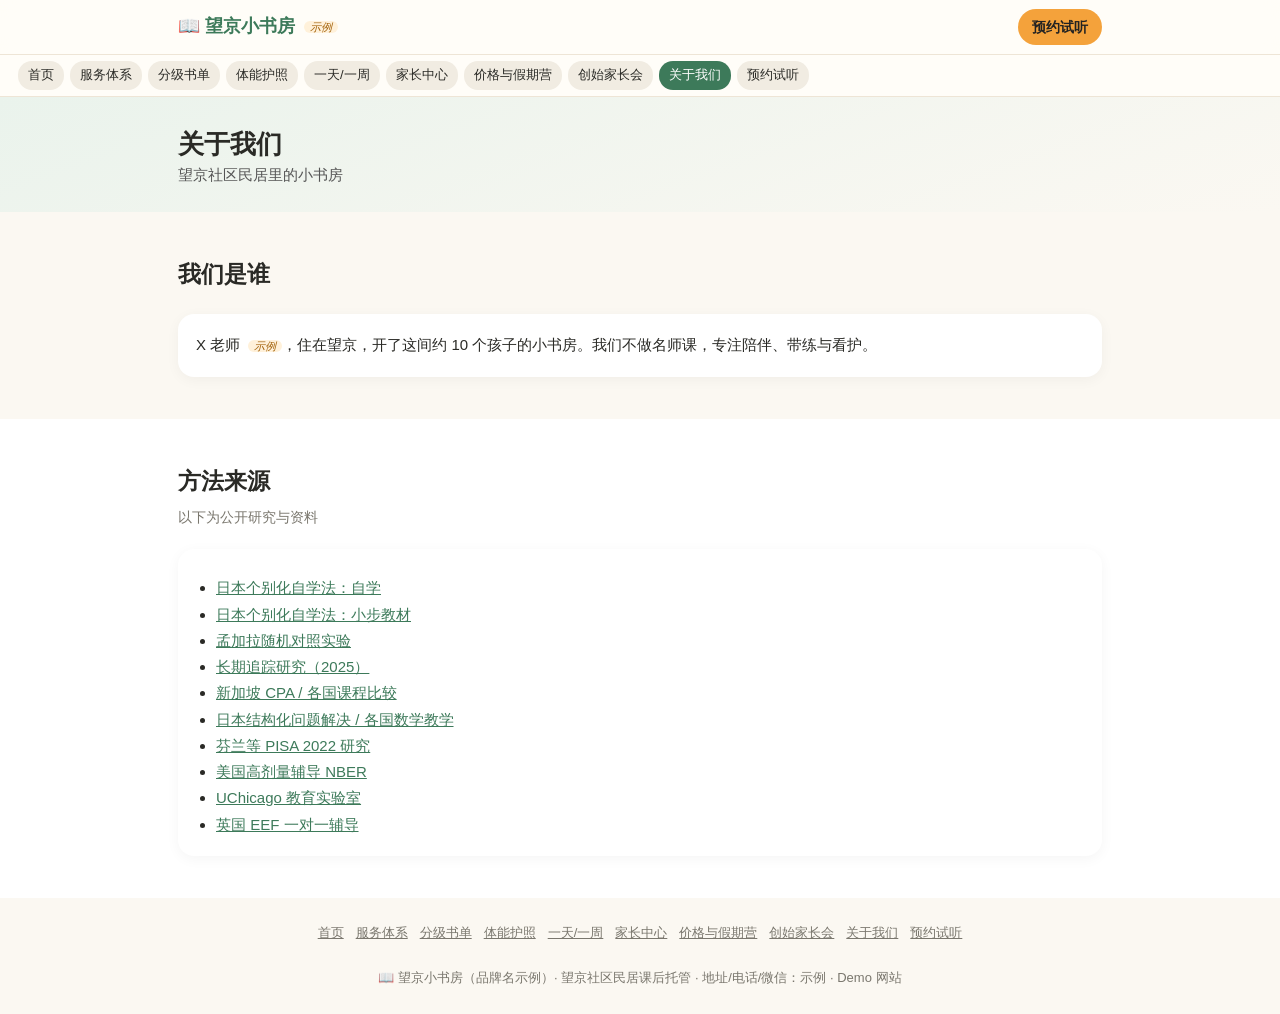
==== about.html @ 9b5f13f2 "望京小书房 demo site" ====
<!DOCTYPE html><html lang="zh-CN"><head><meta charset="utf-8"><meta name="viewport" content="width=device-width,initial-scale=1"><title>关于我们 · 望京小书房（示例）</title><link rel="stylesheet" href="style.css"></head><body>
<nav><div class="w"><b><a href="index.html" style="text-decoration:none">📖 望京小书房</a> <i class="tag">示例</i></b><a class="cta-s" href="join.html">预约试听</a></div></nav><div class="nav2"><a href="index.html">首页</a><a href="services.html">服务体系</a><a href="books.html">分级书单</a><a href="passport.html">体能护照</a><a href="schedule.html">一天/一周</a><a href="parents.html">家长中心</a><a href="pricing.html">价格与假期营</a><a href="founders.html">创始家长会</a><a href="about.html" class=on>关于我们</a><a href="join.html">预约试听</a></div>
<header class="hero" style="padding:30px 0 24px"><div class="w"><h1 style="font-size:26px;margin:0">关于我们</h1><p>望京社区民居里的小书房</p></div></header>
<section><div class="w"><h2>我们是谁</h2><p class="sub"></p><div class="c"><p>X 老师 <i class="tag">示例</i>，住在望京，开了这间约 10 个孩子的小书房。我们不做名师课，专注陪伴、带练与看护。</p></div></div></section><section style=background:#fff><div class="w"><h2>方法来源</h2><p class="sub">以下为公开研究与资料</p><div class="c"><ul class="li"><li><a href="https://www.kumon.com/about-kumon/kumon-method/self-learning" target="_blank" rel="noopener">日本个别化自学法：自学</a></li><li><a href="https://www.kumon.com/ca-en/about-kumon/kumon-method/small-step-worksheets" target="_blank" rel="noopener">日本个别化自学法：小步教材</a></li><li><a href="https://doi.org/10.1257/rct.2925-1.0" target="_blank" rel="noopener">孟加拉随机对照实验</a></li><li><a href="https://doi.org/10.1016/j.econedurev.2025.102657" target="_blank" rel="noopener">长期追踪研究（2025）</a></li><li><a href="https://doi.org/10.36948/ijfmr.2025.v07i01.35313" target="_blank" rel="noopener">新加坡 CPA / 各国课程比较</a></li><li><a href="https://www.ite.kspu.edu/index.php/ite/article/view/952" target="_blank" rel="noopener">日本结构化问题解决 / 各国数学教学</a></li><li><a href="https://www.nature.com/articles/s41599-025-04466-y" target="_blank" rel="noopener">芬兰等 PISA 2022 研究</a></li><li><a href="https://doi.org/10.3386/w28531" target="_blank" rel="noopener">美国高剂量辅导 NBER</a></li><li><a href="https://educationlab.uchicago.edu/resources/nber-working-paper-can-technology-facilitate-scale-evidence-from-a-randomized-evaluation-of-high-dosage-tutoring/" target="_blank" rel="noopener">UChicago 教育实验室</a></li><li><a href="https://educationendowmentfoundation.org.uk/education-evidence/teaching-learning-toolkit/one-to-one-tuition" target="_blank" rel="noopener">英国 EEF 一对一辅导</a></li></ul></div></div></section>
<footer><div class="w"><a href="index.html">首页</a><a href="services.html">服务体系</a><a href="books.html">分级书单</a><a href="passport.html">体能护照</a><a href="schedule.html">一天/一周</a><a href="parents.html">家长中心</a><a href="pricing.html">价格与假期营</a><a href="founders.html">创始家长会</a><a href="about.html">关于我们</a><a href="join.html">预约试听</a><br><br>📖 望京小书房（品牌名示例）· 望京社区民居课后托管 · 地址/电话/微信：示例 · Demo 网站</div></footer>
<div class="fab"><a class="btn" href="join.html">📅 预约免费试听</a></div></body></html>
---- style.css ----
:root{--p:#3d7a5a;--a:#f4a23b;--bg:#fbf8f2;--t:#2a2a26;--m:#7a776e}*{box-sizing:border-box;margin:0;padding:0}
body{font-family:-apple-system,"PingFang SC","Noto Sans CJK SC","Microsoft YaHei",sans-serif;color:var(--t);background:var(--bg);line-height:1.75;font-size:15px}
a{color:var(--p)}.w{max-width:960px;margin:auto;padding:0 18px}
nav{position:sticky;top:0;z-index:9;background:#fffdf8ee;backdrop-filter:blur(8px);border-bottom:1px solid #eee5d6}
nav .w{display:flex;justify-content:space-between;align-items:center;height:54px}nav b{color:var(--p);font-size:18px}nav .l{display:none}nav .l a{margin-left:18px;text-decoration:none;color:var(--t)}
.cta-s{background:var(--a);color:#222;padding:6px 14px;border-radius:20px;text-decoration:none;font-size:14px;font-weight:600}
.hero{padding:44px 0 40px;background:linear-gradient(160deg,#eaf3ec,#fbf8f2)}.hero .pill{display:inline-block;background:#fff;border:1px solid #d9e8dd;color:var(--p);border-radius:20px;padding:2px 12px;font-size:13px}
.hero h1{font-size:30px;line-height:1.35;margin:14px 0 10px}.hero p{color:#555}.hero .ks{display:flex;flex-wrap:wrap;gap:8px;margin:18px 0 22px}.hero .ks span{background:#fff;border-radius:10px;padding:6px 10px;font-size:13px;box-shadow:0 2px 8px #0000000a}
.btn{display:block;text-align:center;background:var(--p);color:#fff;padding:13px;border-radius:12px;text-decoration:none;font-weight:600;border:0;font-size:16px;width:100%;cursor:pointer}
section{padding:42px 0}h2{font-size:23px;margin-bottom:4px}.sub{color:var(--m);margin-bottom:20px;font-size:14px}
.g{display:grid;gap:14px}.c{background:#fff;border-radius:16px;padding:18px;box-shadow:0 3px 14px #0000000b}.c h3{font-size:17px;color:var(--p);margin-bottom:4px}
.tag{font-size:11px;background:#fff1da;color:#a3620a;border-radius:6px;padding:0 6px;margin-left:4px;vertical-align:middle;font-weight:400}
.ladder{display:flex;gap:6px;overflow-x:auto;padding-bottom:6px}.ladder div{flex:0 0 auto;background:#fff;border-radius:12px;padding:10px 14px;text-align:center;font-size:13px;box-shadow:0 2px 8px #0000000a}.ladder b{display:block;color:var(--p);font-size:16px}
.tl{border-left:3px solid #cfe3d5;margin-left:8px}.tl div{position:relative;padding:0 0 18px 20px}.tl div:before{content:"";position:absolute;left:-9px;top:6px;width:14px;height:14px;border-radius:50%;background:var(--a);border:3px solid #fff}.tl b{color:var(--p);margin-right:6px}
.price .c{text-align:center}.price .n{font-size:26px;font-weight:700;color:var(--t)}.price .hot{border:2px solid var(--a)}
details{background:#fff;border-radius:12px;padding:14px 16px;margin-bottom:10px;box-shadow:0 2px 8px #0000000a}summary{font-weight:600;cursor:pointer}details p{color:#555;margin-top:6px}
form{display:grid;gap:12px}input,select,textarea{padding:12px;border:1px solid #e2dccf;border-radius:10px;font:inherit;background:#fff;width:100%}
.row{display:grid;grid-template-columns:1fr 1fr;gap:10px}.src{font-size:12px;color:var(--m)}.src a{margin-right:8px}
.fab{position:fixed;bottom:14px;left:14px;right:14px;z-index:9}footer{text-align:center;padding:24px 0 90px;color:var(--m);font-size:13px}
@media(min-width:760px){.g2{grid-template-columns:1fr 1fr}.g3{grid-template-columns:repeat(3,1fr)}.g4{grid-template-columns:repeat(4,1fr)}nav .l{display:block}.hero h1{font-size:40px}.fab{display:none}footer{padding-bottom:24px}.hero .btn{width:auto;display:inline-block;padding:13px 36px}}
.nav2{display:flex;gap:6px;overflow-x:auto;padding:6px 18px;background:#fffdf8;border-bottom:1px solid #eee5d6;white-space:nowrap}.nav2 a{font-size:13px;text-decoration:none;color:var(--t);padding:3px 10px;border-radius:14px;background:#f1ece2}.nav2 a.on{background:var(--p);color:#fff}.borrow{margin-top:8px;padding:8px 10px;background:#eef6f0;border-radius:10px;font-size:13px}footer a{color:var(--m);margin:0 6px}ul.li{margin:8px 0 0 20px}
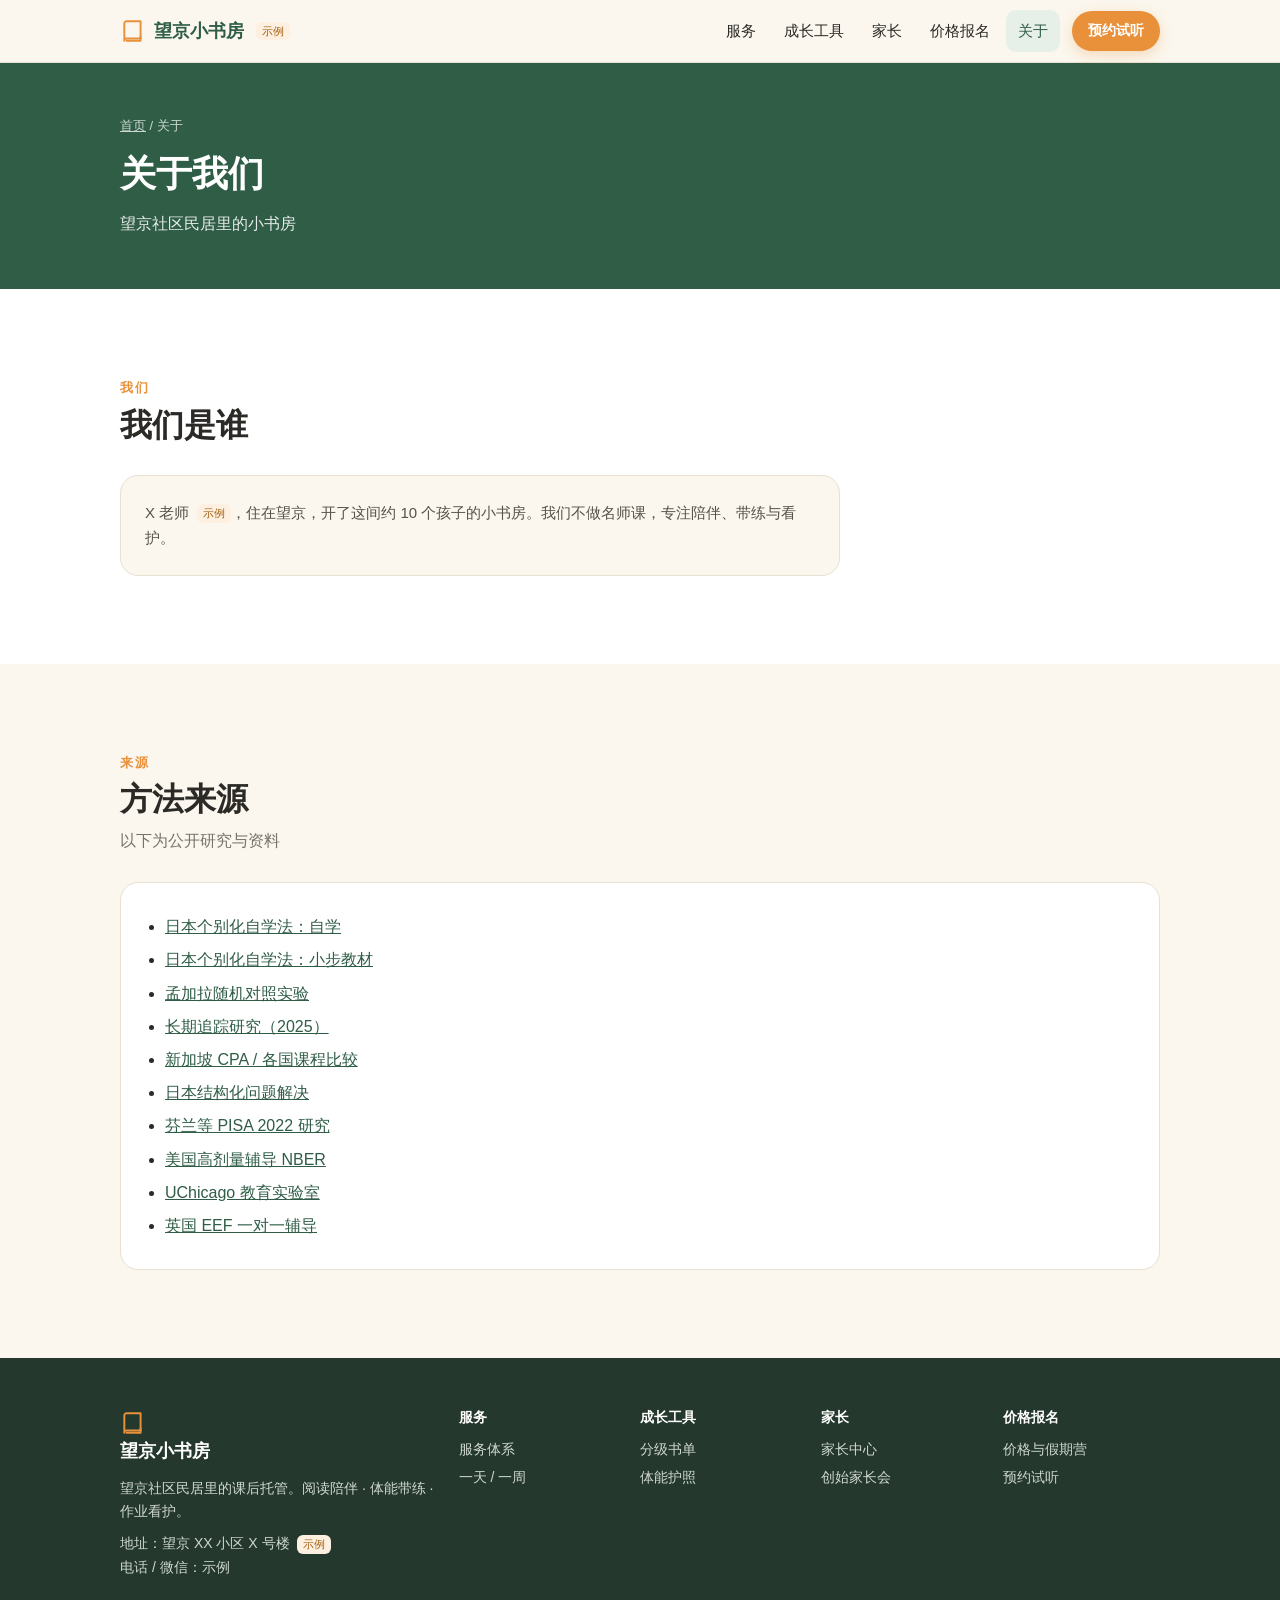
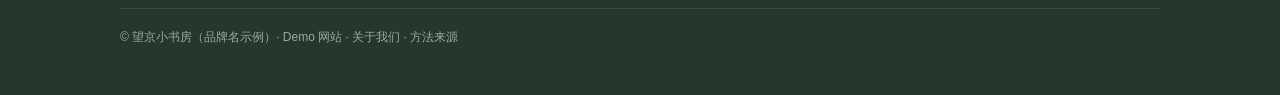
==== commit ee64a84a: "全站改版：信息架构、视觉与导航" ====
--- a/about.html
+++ b/about.html
@@ -1,6 +1 @@
-<!DOCTYPE html><html lang="zh-CN"><head><meta charset="utf-8"><meta name="viewport" content="width=device-width,initial-scale=1"><title>关于我们 · 望京小书房（示例）</title><link rel="stylesheet" href="style.css"></head><body>
-<nav><div class="w"><b><a href="index.html" style="text-decoration:none">📖 望京小书房</a> <i class="tag">示例</i></b><a class="cta-s" href="join.html">预约试听</a></div></nav><div class="nav2"><a href="index.html">首页</a><a href="services.html">服务体系</a><a href="books.html">分级书单</a><a href="passport.html">体能护照</a><a href="schedule.html">一天/一周</a><a href="parents.html">家长中心</a><a href="pricing.html">价格与假期营</a><a href="founders.html">创始家长会</a><a href="about.html" class=on>关于我们</a><a href="join.html">预约试听</a></div>
-<header class="hero" style="padding:30px 0 24px"><div class="w"><h1 style="font-size:26px;margin:0">关于我们</h1><p>望京社区民居里的小书房</p></div></header>
-<section><div class="w"><h2>我们是谁</h2><p class="sub"></p><div class="c"><p>X 老师 <i class="tag">示例</i>，住在望京，开了这间约 10 个孩子的小书房。我们不做名师课，专注陪伴、带练与看护。</p></div></div></section><section style=background:#fff><div class="w"><h2>方法来源</h2><p class="sub">以下为公开研究与资料</p><div class="c"><ul class="li"><li><a href="https://www.kumon.com/about-kumon/kumon-method/self-learning" target="_blank" rel="noopener">日本个别化自学法：自学</a></li><li><a href="https://www.kumon.com/ca-en/about-kumon/kumon-method/small-step-worksheets" target="_blank" rel="noopener">日本个别化自学法：小步教材</a></li><li><a href="https://doi.org/10.1257/rct.2925-1.0" target="_blank" rel="noopener">孟加拉随机对照实验</a></li><li><a href="https://doi.org/10.1016/j.econedurev.2025.102657" target="_blank" rel="noopener">长期追踪研究（2025）</a></li><li><a href="https://doi.org/10.36948/ijfmr.2025.v07i01.35313" target="_blank" rel="noopener">新加坡 CPA / 各国课程比较</a></li><li><a href="https://www.ite.kspu.edu/index.php/ite/article/view/952" target="_blank" rel="noopener">日本结构化问题解决 / 各国数学教学</a></li><li><a href="https://www.nature.com/articles/s41599-025-04466-y" target="_blank" rel="noopener">芬兰等 PISA 2022 研究</a></li><li><a href="https://doi.org/10.3386/w28531" target="_blank" rel="noopener">美国高剂量辅导 NBER</a></li><li><a href="https://educationlab.uchicago.edu/resources/nber-working-paper-can-technology-facilitate-scale-evidence-from-a-randomized-evaluation-of-high-dosage-tutoring/" target="_blank" rel="noopener">UChicago 教育实验室</a></li><li><a href="https://educationendowmentfoundation.org.uk/education-evidence/teaching-learning-toolkit/one-to-one-tuition" target="_blank" rel="noopener">英国 EEF 一对一辅导</a></li></ul></div></div></section>
-<footer><div class="w"><a href="index.html">首页</a><a href="services.html">服务体系</a><a href="books.html">分级书单</a><a href="passport.html">体能护照</a><a href="schedule.html">一天/一周</a><a href="parents.html">家长中心</a><a href="pricing.html">价格与假期营</a><a href="founders.html">创始家长会</a><a href="about.html">关于我们</a><a href="join.html">预约试听</a><br><br>📖 望京小书房（品牌名示例）· 望京社区民居课后托管 · 地址/电话/微信：示例 · Demo 网站</div></footer>
-<div class="fab"><a class="btn" href="join.html">📅 预约免费试听</a></div></body></html>+<!DOCTYPE html><html lang="zh-CN"><head><meta charset="utf-8"><meta name="viewport" content="width=device-width,initial-scale=1"><title>关于我们 · 望京小书房（示例）</title><link rel="stylesheet" href="style.css"></head><body><header class="hd"><div class="w"><a class="logo" href="index.html"><svg class="ic" viewBox="0 0 24 24"><path d="M4 19V5a2 2 0 0 1 2-2h13v16H6a2 2 0 0 0-2 2z"/><path d="M19 17v4H6"/></svg>望京小书房 <i class="tag">示例</i></a><nav class="menu"><div class="grp"><a href="services.html">服务</a><div class="sub"><a href="services.html">服务体系</a><a href="schedule.html">一天 / 一周</a></div></div><div class="grp"><a href="books.html">成长工具</a><div class="sub"><a href="books.html">分级书单</a><a href="passport.html">体能护照</a></div></div><div class="grp"><a href="parents.html">家长</a><div class="sub"><a href="parents.html">家长中心</a><a href="founders.html">创始家长会</a></div></div><div class="grp"><a href="pricing.html">价格报名</a><div class="sub"><a href="pricing.html">价格与假期营</a><a href="join.html">预约试听</a></div></div><div class="grp on"><a href="about.html">关于</a><div class="sub"><a href="about.html">关于我们 · 方法来源</a></div></div><a class="btn sm" href="join.html" style="margin-left:8px">预约试听</a></nav><button class="burger" aria-label="菜单" onclick="document.querySelector('.drawer').classList.toggle('open')"><svg class="ic" viewBox="0 0 24 24"><path d="M4 7h16M4 12h16M4 17h16"/></svg></button></div><div class="drawer"><div class="w"><h4>服务</h4><a href="services.html">服务体系</a><a href="schedule.html">一天 / 一周</a><h4>成长工具</h4><a href="books.html">分级书单</a><a href="passport.html">体能护照</a><h4>家长</h4><a href="parents.html">家长中心</a><a href="founders.html">创始家长会</a><h4>价格报名</h4><a href="pricing.html">价格与假期营</a><a href="join.html">预约试听</a><h4>关于</h4><a href="about.html" class=on>关于我们 · 方法来源</a><div style="margin-top:14px"><a class="btn full" href="join.html" style="color:#fff;background:var(--o)">预约免费试听</a></div></div></div></header><main><div class="ph"><div class="w"><div class="crumb"><a href="index.html">首页</a> / 关于</div><h1>关于我们</h1><p>望京社区民居里的小书房</p></div></div><section class="alt"><div class="w"><div class="sh"><div class="k">我们</div><h2>我们是谁</h2></div><div class="c" style="max-width:720px"><p>X 老师 <i class="tag">示例</i>，住在望京，开了这间约 10 个孩子的小书房。我们不做名师课，专注陪伴、带练与看护。</p></div></div></section><section class=""><div class="w"><div class="sh"><div class="k">来源</div><h2>方法来源</h2><p>以下为公开研究与资料</p></div><div class="c"><ul class="li"><li><a href="https://www.kumon.com/about-kumon/kumon-method/self-learning" target="_blank" rel="noopener">日本个别化自学法：自学</a></li><li><a href="https://www.kumon.com/ca-en/about-kumon/kumon-method/small-step-worksheets" target="_blank" rel="noopener">日本个别化自学法：小步教材</a></li><li><a href="https://doi.org/10.1257/rct.2925-1.0" target="_blank" rel="noopener">孟加拉随机对照实验</a></li><li><a href="https://doi.org/10.1016/j.econedurev.2025.102657" target="_blank" rel="noopener">长期追踪研究（2025）</a></li><li><a href="https://doi.org/10.36948/ijfmr.2025.v07i01.35313" target="_blank" rel="noopener">新加坡 CPA / 各国课程比较</a></li><li><a href="https://www.ite.kspu.edu/index.php/ite/article/view/952" target="_blank" rel="noopener">日本结构化问题解决</a></li><li><a href="https://www.nature.com/articles/s41599-025-04466-y" target="_blank" rel="noopener">芬兰等 PISA 2022 研究</a></li><li><a href="https://doi.org/10.3386/w28531" target="_blank" rel="noopener">美国高剂量辅导 NBER</a></li><li><a href="https://educationlab.uchicago.edu/resources/nber-working-paper-can-technology-facilitate-scale-evidence-from-a-randomized-evaluation-of-high-dosage-tutoring/" target="_blank" rel="noopener">UChicago 教育实验室</a></li><li><a href="https://educationendowmentfoundation.org.uk/education-evidence/teaching-learning-toolkit/one-to-one-tuition" target="_blank" rel="noopener">英国 EEF 一对一辅导</a></li></ul></div></div></section></main><footer class="ft"><div class="w"><div class="cols"><div><a class="logo" href="index.html" style="color:#fff"><svg class="ic" viewBox="0 0 24 24"><path d="M4 19V5a2 2 0 0 1 2-2h13v16H6a2 2 0 0 0-2 2z"/><path d="M19 17v4H6"/></svg>望京小书房</a><p style="margin-top:10px">望京社区民居里的课后托管。阅读陪伴 · 体能带练 · 作业看护。</p><p style="margin-top:8px">地址：望京 XX 小区 X 号楼 <i class="tag">示例</i><br>电话 / 微信：示例</p></div><div><h4>服务</h4><a href="services.html">服务体系</a><a href="schedule.html">一天 / 一周</a></div><div><h4>成长工具</h4><a href="books.html">分级书单</a><a href="passport.html">体能护照</a></div><div><h4>家长</h4><a href="parents.html">家长中心</a><a href="founders.html">创始家长会</a></div><div><h4>价格报名</h4><a href="pricing.html">价格与假期营</a><a href="join.html">预约试听</a></div></div><div class="bot">© 望京小书房（品牌名示例）· Demo 网站 · <a href="about.html" style="display:inline">关于我们 · 方法来源</a></div></div></footer><div class="fab"><a class="btn" href="join.html">预约免费试听</a></div></body></html>
--- a/style.css
+++ b/style.css
@@ -1,22 +1,63 @@
-
-:root{--p:#3d7a5a;--a:#f4a23b;--bg:#fbf8f2;--t:#2a2a26;--m:#7a776e}*{box-sizing:border-box;margin:0;padding:0}
-body{font-family:-apple-system,"PingFang SC","Noto Sans CJK SC","Microsoft YaHei",sans-serif;color:var(--t);background:var(--bg);line-height:1.75;font-size:15px}
-a{color:var(--p)}.w{max-width:960px;margin:auto;padding:0 18px}
-nav{position:sticky;top:0;z-index:9;background:#fffdf8ee;backdrop-filter:blur(8px);border-bottom:1px solid #eee5d6}
-nav .w{display:flex;justify-content:space-between;align-items:center;height:54px}nav b{color:var(--p);font-size:18px}nav .l{display:none}nav .l a{margin-left:18px;text-decoration:none;color:var(--t)}
-.cta-s{background:var(--a);color:#222;padding:6px 14px;border-radius:20px;text-decoration:none;font-size:14px;font-weight:600}
-.hero{padding:44px 0 40px;background:linear-gradient(160deg,#eaf3ec,#fbf8f2)}.hero .pill{display:inline-block;background:#fff;border:1px solid #d9e8dd;color:var(--p);border-radius:20px;padding:2px 12px;font-size:13px}
-.hero h1{font-size:30px;line-height:1.35;margin:14px 0 10px}.hero p{color:#555}.hero .ks{display:flex;flex-wrap:wrap;gap:8px;margin:18px 0 22px}.hero .ks span{background:#fff;border-radius:10px;padding:6px 10px;font-size:13px;box-shadow:0 2px 8px #0000000a}
-.btn{display:block;text-align:center;background:var(--p);color:#fff;padding:13px;border-radius:12px;text-decoration:none;font-weight:600;border:0;font-size:16px;width:100%;cursor:pointer}
-section{padding:42px 0}h2{font-size:23px;margin-bottom:4px}.sub{color:var(--m);margin-bottom:20px;font-size:14px}
-.g{display:grid;gap:14px}.c{background:#fff;border-radius:16px;padding:18px;box-shadow:0 3px 14px #0000000b}.c h3{font-size:17px;color:var(--p);margin-bottom:4px}
-.tag{font-size:11px;background:#fff1da;color:#a3620a;border-radius:6px;padding:0 6px;margin-left:4px;vertical-align:middle;font-weight:400}
-.ladder{display:flex;gap:6px;overflow-x:auto;padding-bottom:6px}.ladder div{flex:0 0 auto;background:#fff;border-radius:12px;padding:10px 14px;text-align:center;font-size:13px;box-shadow:0 2px 8px #0000000a}.ladder b{display:block;color:var(--p);font-size:16px}
-.tl{border-left:3px solid #cfe3d5;margin-left:8px}.tl div{position:relative;padding:0 0 18px 20px}.tl div:before{content:"";position:absolute;left:-9px;top:6px;width:14px;height:14px;border-radius:50%;background:var(--a);border:3px solid #fff}.tl b{color:var(--p);margin-right:6px}
-.price .c{text-align:center}.price .n{font-size:26px;font-weight:700;color:var(--t)}.price .hot{border:2px solid var(--a)}
-details{background:#fff;border-radius:12px;padding:14px 16px;margin-bottom:10px;box-shadow:0 2px 8px #0000000a}summary{font-weight:600;cursor:pointer}details p{color:#555;margin-top:6px}
-form{display:grid;gap:12px}input,select,textarea{padding:12px;border:1px solid #e2dccf;border-radius:10px;font:inherit;background:#fff;width:100%}
-.row{display:grid;grid-template-columns:1fr 1fr;gap:10px}.src{font-size:12px;color:var(--m)}.src a{margin-right:8px}
-.fab{position:fixed;bottom:14px;left:14px;right:14px;z-index:9}footer{text-align:center;padding:24px 0 90px;color:var(--m);font-size:13px}
-@media(min-width:760px){.g2{grid-template-columns:1fr 1fr}.g3{grid-template-columns:repeat(3,1fr)}.g4{grid-template-columns:repeat(4,1fr)}nav .l{display:block}.hero h1{font-size:40px}.fab{display:none}footer{padding-bottom:24px}.hero .btn{width:auto;display:inline-block;padding:13px 36px}}
-.nav2{display:flex;gap:6px;overflow-x:auto;padding:6px 18px;background:#fffdf8;border-bottom:1px solid #eee5d6;white-space:nowrap}.nav2 a{font-size:13px;text-decoration:none;color:var(--t);padding:3px 10px;border-radius:14px;background:#f1ece2}.nav2 a.on{background:var(--p);color:#fff}.borrow{margin-top:8px;padding:8px 10px;background:#eef6f0;border-radius:10px;font-size:13px}footer a{color:var(--m);margin:0 6px}ul.li{margin:8px 0 0 20px}+:root{--cream:#fbf7ef;--cream2:#f3ecdf;--g:#2f5d46;--g2:#e6efe8;--o:#e8913a;--o2:#fdf0e1;--t:#2b2a26;--m:#77736a;--line:#e8e0d1;--r:18px}
+*{box-sizing:border-box;margin:0;padding:0}html{scroll-behavior:smooth}
+body{font-family:-apple-system,BlinkMacSystemFont,"PingFang SC","Hiragino Sans GB","Noto Sans CJK SC","Microsoft YaHei",sans-serif;color:var(--t);background:var(--cream);line-height:1.7;font-size:16px;-webkit-font-smoothing:antialiased}
+a{color:var(--g)}img,svg{display:block}.w{max-width:1080px;margin:0 auto;padding:0 20px}
+.ic{width:26px;height:26px;stroke:currentColor;fill:none;stroke-width:1.8;stroke-linecap:round;stroke-linejoin:round}
+/* header */
+.hd{position:sticky;top:0;z-index:50;background:rgba(251,247,239,.94);backdrop-filter:blur(10px);border-bottom:1px solid var(--line)}
+.hd .w{display:flex;align-items:center;justify-content:space-between;height:62px}
+.logo{display:flex;align-items:center;gap:8px;font-weight:700;font-size:18px;color:var(--g);text-decoration:none}.logo .ic{color:var(--o)}
+.menu{display:none;gap:4px;align-items:center}.menu .grp{position:relative}.menu .grp>a{display:block;padding:8px 12px;border-radius:10px;text-decoration:none;color:var(--t);font-size:15px}
+.menu .grp>a:hover,.menu .grp.on>a{background:var(--g2);color:var(--g)}
+.menu .sub{display:none;position:absolute;top:100%;left:0;background:#fff;border:1px solid var(--line);border-radius:14px;padding:6px;min-width:150px;box-shadow:0 10px 30px #0000001a}
+.menu .grp:hover .sub{display:block}.menu .sub a{display:block;padding:8px 12px;border-radius:8px;text-decoration:none;color:var(--t);font-size:14px}.menu .sub a:hover{background:var(--cream)}
+.burger{background:none;border:0;padding:8px;color:var(--g);cursor:pointer}
+.drawer{display:none;border-top:1px solid var(--line);background:#fff}.drawer.open{display:block}
+.drawer .w{padding:10px 20px 18px}.drawer h4{font-size:12px;color:var(--m);letter-spacing:.1em;margin:12px 0 4px}.drawer a{display:inline-block;margin:4px 8px 4px 0;padding:6px 14px;border-radius:20px;background:var(--cream);text-decoration:none;color:var(--t);font-size:14px}.drawer a.on{background:var(--g);color:#fff}
+/* buttons */
+.btn{display:inline-flex;align-items:center;justify-content:center;gap:6px;padding:12px 26px;border-radius:999px;font-weight:600;font-size:16px;text-decoration:none;border:0;cursor:pointer;background:var(--o);color:#fff;box-shadow:0 4px 14px rgba(232,145,58,.3);transition:.2s}.btn:hover{transform:translateY(-1px)}
+.btn.ghost{background:transparent;color:var(--g);box-shadow:none;border:1.5px solid var(--g)}.btn.sm{padding:8px 16px;font-size:14px}.btn.full{width:100%}
+.more{display:inline-flex;align-items:center;gap:4px;font-weight:600;text-decoration:none;font-size:15px;margin-top:18px}.more:after{content:"→"}
+/* hero */
+.hero{padding:56px 0 64px;background:radial-gradient(circle at 85% 20%,#f7e3c6 0,transparent 45%),var(--cream)}
+.eyebrow{display:inline-flex;align-items:center;gap:6px;background:#fff;border:1px solid var(--line);color:var(--g);border-radius:999px;padding:4px 14px;font-size:13px}
+.hero h1{font-size:32px;line-height:1.3;margin:18px 0 14px;letter-spacing:.01em}.hero h1 em{font-style:normal;color:var(--g)}
+.hero p.lead{font-size:17px;color:#55524b;max-width:600px}.hero .acts{display:flex;gap:12px;flex-wrap:wrap;margin-top:26px}
+.facts{display:grid;grid-template-columns:repeat(2,1fr);gap:10px;margin-top:30px;max-width:620px}.facts div{background:#fff;border-radius:14px;padding:12px 14px;border:1px solid var(--line)}.facts b{display:block;font-size:20px;color:var(--g)}.facts span{font-size:13px;color:var(--m)}
+/* page header */
+.ph{padding:34px 0 36px;background:var(--g);color:#fff}.crumb{font-size:13px;opacity:.75}.crumb a{color:#fff}.ph h1{font-size:28px;margin:6px 0 6px}.ph p{opacity:.88;max-width:640px}
+/* sections */
+section{padding:64px 0}section.alt{background:#fff}section.tint{background:var(--g2)}
+.sh{margin-bottom:28px}.sh .k{font-size:13px;color:var(--o);font-weight:700;letter-spacing:.12em}.sh h2{font-size:26px;line-height:1.35;margin:4px 0 6px}.sh p{color:var(--m);max-width:620px}
+.g{display:grid;gap:18px}
+.c{background:#fff;border:1px solid var(--line);border-radius:var(--r);padding:24px}section.alt .c{background:var(--cream)}
+.c .icb{width:48px;height:48px;border-radius:14px;background:var(--g2);color:var(--g);display:flex;align-items:center;justify-content:center;margin-bottom:14px}.c .icb.o{background:var(--o2);color:var(--o)}
+.c h3{font-size:18px;margin-bottom:6px}.c p{color:#55524b;font-size:15px}
+.borrow{margin-top:14px;padding:10px 14px;background:var(--o2);border-radius:12px;font-size:14px;color:#7a4b14}.borrow b{color:var(--o)}
+.tag{display:inline-block;font-size:11px;font-style:normal;background:var(--o2);color:#a5600f;border-radius:6px;padding:0 6px;margin-left:4px;vertical-align:middle;font-weight:500;line-height:1.7}
+ul.li,ol.li{padding-left:20px}ul.li li,ol.li li{margin:6px 0}
+/* home module blocks */
+.mod{display:grid;gap:24px;align-items:center}.mod .num{font-size:13px;font-weight:700;color:var(--o)}
+/* ladder, timeline */
+.ladder{display:grid;grid-template-columns:repeat(auto-fit,minmax(110px,1fr));gap:10px}.ladder div{background:#fff;border:1px solid var(--line);border-radius:14px;padding:14px;text-align:center;font-size:14px}.ladder b{display:block;color:var(--g);font-size:18px}
+.tl{position:relative;margin-left:6px;border-left:2px dashed #c9d9cd}.tl div{position:relative;padding:0 0 22px 24px}.tl div:before{content:"";position:absolute;left:-8px;top:7px;width:14px;height:14px;border-radius:50%;background:var(--o);box-shadow:0 0 0 4px var(--cream)}.tl b{display:inline-block;min-width:52px;color:var(--g)}
+/* price */
+.price .c{text-align:left;position:relative}.price .n{font-size:30px;font-weight:800;color:var(--t);margin:8px 0}.price .n small{font-size:14px;font-weight:500;color:var(--m)}.price .hot{border:2px solid var(--o)}.price .hot:before{content:"推荐";position:absolute;top:-12px;left:20px;background:var(--o);color:#fff;font-size:12px;padding:1px 10px;border-radius:999px}
+/* faq/form */
+details{background:#fff;border:1px solid var(--line);border-radius:14px;padding:16px 18px;margin-bottom:10px}summary{font-weight:600;cursor:pointer}details p{color:#55524b;margin-top:8px}
+form{display:grid;gap:12px;max-width:560px}label{font-size:14px;color:var(--m)}input,select,textarea{padding:13px 14px;border:1px solid var(--line);border-radius:12px;font:inherit;background:#fff;width:100%}input:focus,select:focus,textarea:focus{outline:2px solid var(--g2);border-color:var(--g)}
+.row{display:grid;grid-template-columns:1fr 1fr;gap:10px}
+.booklist{columns:1;padding-left:22px}.booklist li{break-inside:avoid;margin:8px 0}.booklist small{color:var(--m)}
+.src{font-size:13px;color:var(--m)}
+.cta{background:var(--g);color:#fff;border-radius:24px;padding:36px 28px;text-align:center}.cta h2{font-size:24px;margin-bottom:8px}.cta p{opacity:.88;margin-bottom:20px}
+/* footer */
+.ft{background:#24382d;color:#cfd8d1;padding:48px 0 100px;font-size:14px}.ft .cols{display:grid;grid-template-columns:repeat(2,1fr);gap:24px}.ft h4{color:#fff;font-size:14px;margin-bottom:8px}.ft a{display:block;color:#cfd8d1;text-decoration:none;margin:4px 0}.ft a:hover{color:#fff}.ft .bot{border-top:1px solid #ffffff22;margin-top:28px;padding-top:18px;font-size:12px;opacity:.7}
+.fab{position:fixed;left:16px;right:16px;bottom:14px;z-index:40}.fab .btn{width:100%}
+@media(min-width:820px){
+ .menu{display:flex}.burger,.drawer,.drawer.open{display:none}.fab{display:none}.ft{padding-bottom:48px}
+ .hero{padding:88px 0 96px}.hero h1{font-size:46px}.facts{grid-template-columns:repeat(4,1fr)}
+ section{padding:88px 0}.sh h2{font-size:32px}.ph{padding:52px 0}.ph h1{font-size:36px}
+ .g2{grid-template-columns:repeat(2,1fr)}.g3{grid-template-columns:repeat(3,1fr)}.g4{grid-template-columns:repeat(4,1fr)}
+ .mod{grid-template-columns:1fr 1.2fr;gap:56px}.mod.rev>:first-child{order:2}
+ .booklist{columns:2;column-gap:40px}.ft .cols{grid-template-columns:2fr 1fr 1fr 1fr 1fr}
+}
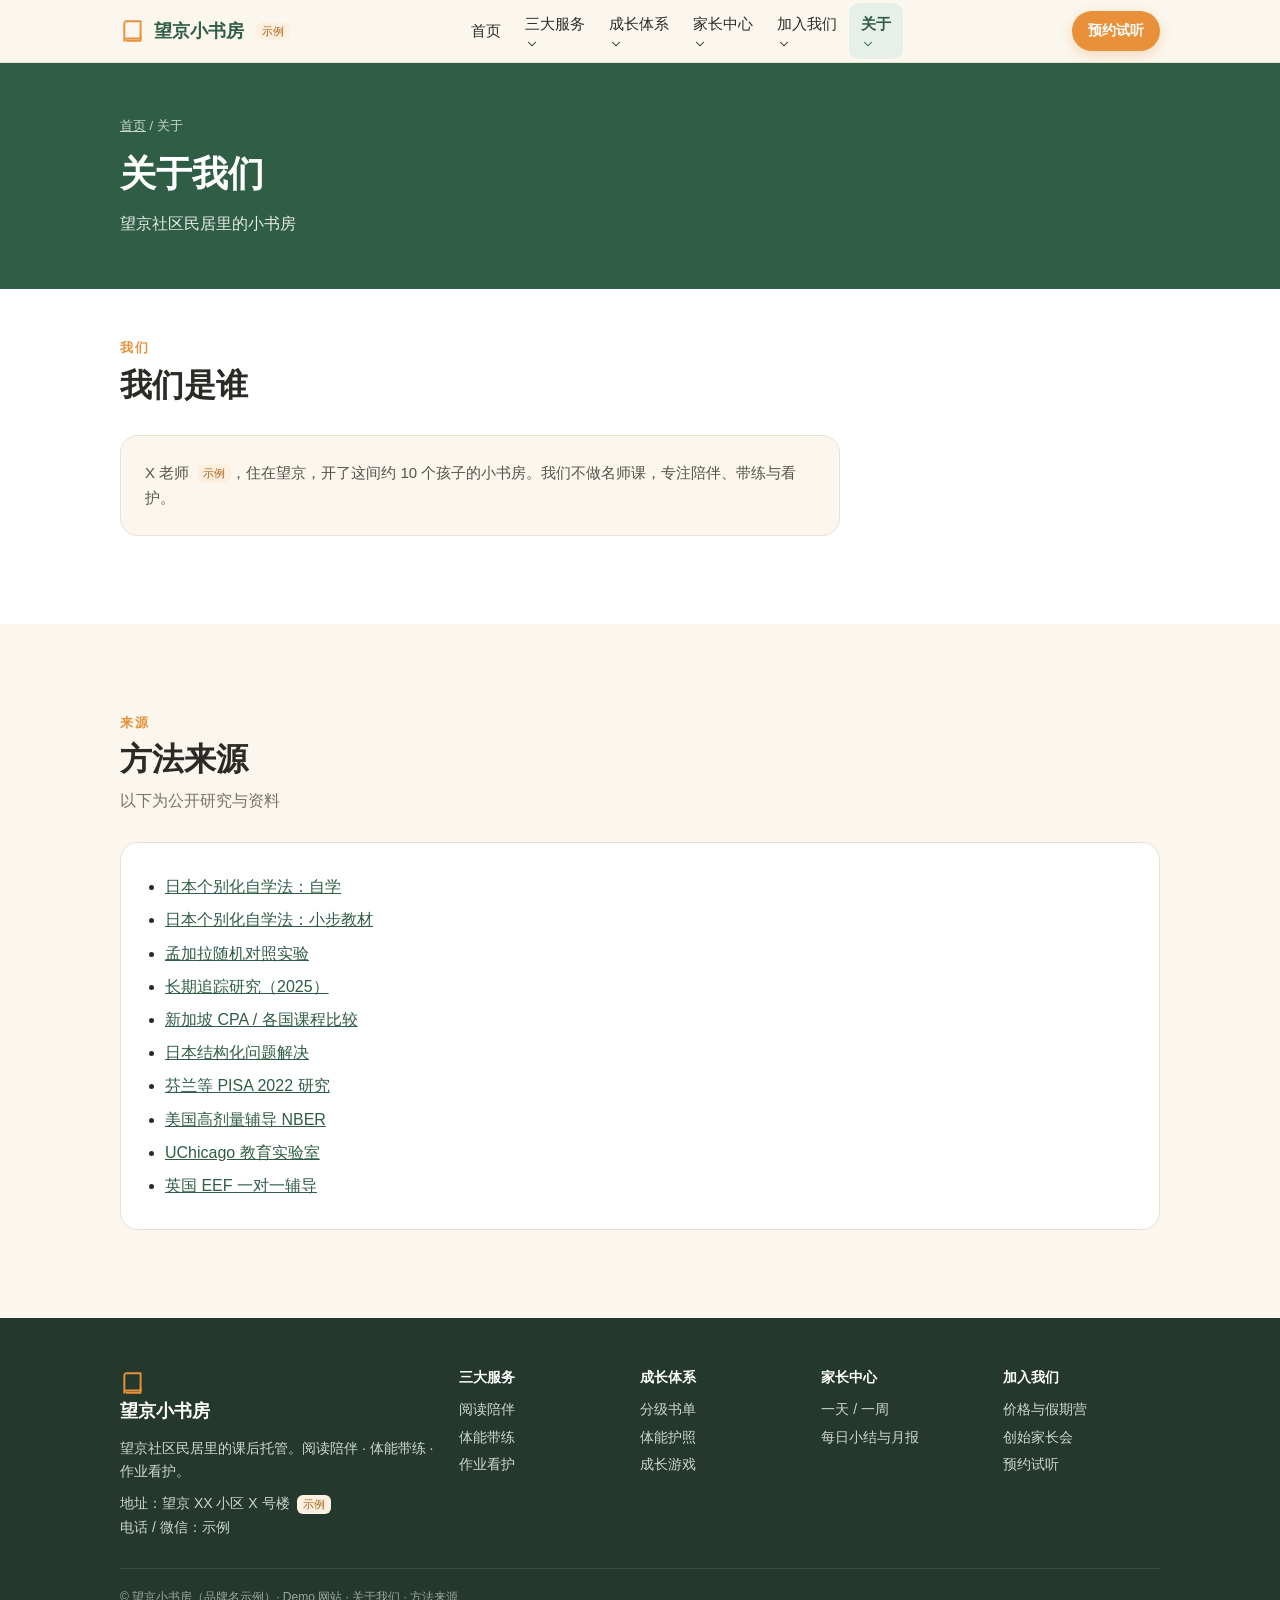
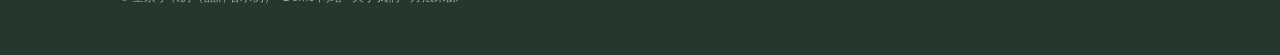
==== commit 86c8ff8a: "模块化导航、成长游戏页、服务游戏化" ====
--- a/about.html
+++ b/about.html
@@ -1 +1 @@
-<!DOCTYPE html><html lang="zh-CN"><head><meta charset="utf-8"><meta name="viewport" content="width=device-width,initial-scale=1"><title>关于我们 · 望京小书房（示例）</title><link rel="stylesheet" href="style.css"></head><body><header class="hd"><div class="w"><a class="logo" href="index.html"><svg class="ic" viewBox="0 0 24 24"><path d="M4 19V5a2 2 0 0 1 2-2h13v16H6a2 2 0 0 0-2 2z"/><path d="M19 17v4H6"/></svg>望京小书房 <i class="tag">示例</i></a><nav class="menu"><div class="grp"><a href="services.html">服务</a><div class="sub"><a href="services.html">服务体系</a><a href="schedule.html">一天 / 一周</a></div></div><div class="grp"><a href="books.html">成长工具</a><div class="sub"><a href="books.html">分级书单</a><a href="passport.html">体能护照</a></div></div><div class="grp"><a href="parents.html">家长</a><div class="sub"><a href="parents.html">家长中心</a><a href="founders.html">创始家长会</a></div></div><div class="grp"><a href="pricing.html">价格报名</a><div class="sub"><a href="pricing.html">价格与假期营</a><a href="join.html">预约试听</a></div></div><div class="grp on"><a href="about.html">关于</a><div class="sub"><a href="about.html">关于我们 · 方法来源</a></div></div><a class="btn sm" href="join.html" style="margin-left:8px">预约试听</a></nav><button class="burger" aria-label="菜单" onclick="document.querySelector('.drawer').classList.toggle('open')"><svg class="ic" viewBox="0 0 24 24"><path d="M4 7h16M4 12h16M4 17h16"/></svg></button></div><div class="drawer"><div class="w"><h4>服务</h4><a href="services.html">服务体系</a><a href="schedule.html">一天 / 一周</a><h4>成长工具</h4><a href="books.html">分级书单</a><a href="passport.html">体能护照</a><h4>家长</h4><a href="parents.html">家长中心</a><a href="founders.html">创始家长会</a><h4>价格报名</h4><a href="pricing.html">价格与假期营</a><a href="join.html">预约试听</a><h4>关于</h4><a href="about.html" class=on>关于我们 · 方法来源</a><div style="margin-top:14px"><a class="btn full" href="join.html" style="color:#fff;background:var(--o)">预约免费试听</a></div></div></div></header><main><div class="ph"><div class="w"><div class="crumb"><a href="index.html">首页</a> / 关于</div><h1>关于我们</h1><p>望京社区民居里的小书房</p></div></div><section class="alt"><div class="w"><div class="sh"><div class="k">我们</div><h2>我们是谁</h2></div><div class="c" style="max-width:720px"><p>X 老师 <i class="tag">示例</i>，住在望京，开了这间约 10 个孩子的小书房。我们不做名师课，专注陪伴、带练与看护。</p></div></div></section><section class=""><div class="w"><div class="sh"><div class="k">来源</div><h2>方法来源</h2><p>以下为公开研究与资料</p></div><div class="c"><ul class="li"><li><a href="https://www.kumon.com/about-kumon/kumon-method/self-learning" target="_blank" rel="noopener">日本个别化自学法：自学</a></li><li><a href="https://www.kumon.com/ca-en/about-kumon/kumon-method/small-step-worksheets" target="_blank" rel="noopener">日本个别化自学法：小步教材</a></li><li><a href="https://doi.org/10.1257/rct.2925-1.0" target="_blank" rel="noopener">孟加拉随机对照实验</a></li><li><a href="https://doi.org/10.1016/j.econedurev.2025.102657" target="_blank" rel="noopener">长期追踪研究（2025）</a></li><li><a href="https://doi.org/10.36948/ijfmr.2025.v07i01.35313" target="_blank" rel="noopener">新加坡 CPA / 各国课程比较</a></li><li><a href="https://www.ite.kspu.edu/index.php/ite/article/view/952" target="_blank" rel="noopener">日本结构化问题解决</a></li><li><a href="https://www.nature.com/articles/s41599-025-04466-y" target="_blank" rel="noopener">芬兰等 PISA 2022 研究</a></li><li><a href="https://doi.org/10.3386/w28531" target="_blank" rel="noopener">美国高剂量辅导 NBER</a></li><li><a href="https://educationlab.uchicago.edu/resources/nber-working-paper-can-technology-facilitate-scale-evidence-from-a-randomized-evaluation-of-high-dosage-tutoring/" target="_blank" rel="noopener">UChicago 教育实验室</a></li><li><a href="https://educationendowmentfoundation.org.uk/education-evidence/teaching-learning-toolkit/one-to-one-tuition" target="_blank" rel="noopener">英国 EEF 一对一辅导</a></li></ul></div></div></section></main><footer class="ft"><div class="w"><div class="cols"><div><a class="logo" href="index.html" style="color:#fff"><svg class="ic" viewBox="0 0 24 24"><path d="M4 19V5a2 2 0 0 1 2-2h13v16H6a2 2 0 0 0-2 2z"/><path d="M19 17v4H6"/></svg>望京小书房</a><p style="margin-top:10px">望京社区民居里的课后托管。阅读陪伴 · 体能带练 · 作业看护。</p><p style="margin-top:8px">地址：望京 XX 小区 X 号楼 <i class="tag">示例</i><br>电话 / 微信：示例</p></div><div><h4>服务</h4><a href="services.html">服务体系</a><a href="schedule.html">一天 / 一周</a></div><div><h4>成长工具</h4><a href="books.html">分级书单</a><a href="passport.html">体能护照</a></div><div><h4>家长</h4><a href="parents.html">家长中心</a><a href="founders.html">创始家长会</a></div><div><h4>价格报名</h4><a href="pricing.html">价格与假期营</a><a href="join.html">预约试听</a></div></div><div class="bot">© 望京小书房（品牌名示例）· Demo 网站 · <a href="about.html" style="display:inline">关于我们 · 方法来源</a></div></div></footer><div class="fab"><a class="btn" href="join.html">预约免费试听</a></div></body></html>+<!DOCTYPE html><html lang="zh-CN"><head><meta charset="utf-8"><meta name="viewport" content="width=device-width,initial-scale=1"><title>关于我们 · 望京小书房（示例）</title><link rel="stylesheet" href="style.css"></head><body><div id="nav"></div><main><div class="ph"><div class="w"><div class="crumb"><a href="index.html">首页</a> / 关于</div><h1>关于我们</h1><p>望京社区民居里的小书房</p></div></div><section class="alt"><div class="w"><div class="sh"><div class="k">我们</div><h2>我们是谁</h2></div><div class="c" style="max-width:720px"><p>X 老师 <i class="tag">示例</i>，住在望京，开了这间约 10 个孩子的小书房。我们不做名师课，专注陪伴、带练与看护。</p></div></div></section><section class=""><div class="w"><div class="sh"><div class="k">来源</div><h2>方法来源</h2><p>以下为公开研究与资料</p></div><div class="c"><ul class="li"><li><a href="https://www.kumon.com/about-kumon/kumon-method/self-learning" target="_blank" rel="noopener">日本个别化自学法：自学</a></li><li><a href="https://www.kumon.com/ca-en/about-kumon/kumon-method/small-step-worksheets" target="_blank" rel="noopener">日本个别化自学法：小步教材</a></li><li><a href="https://doi.org/10.1257/rct.2925-1.0" target="_blank" rel="noopener">孟加拉随机对照实验</a></li><li><a href="https://doi.org/10.1016/j.econedurev.2025.102657" target="_blank" rel="noopener">长期追踪研究（2025）</a></li><li><a href="https://doi.org/10.36948/ijfmr.2025.v07i01.35313" target="_blank" rel="noopener">新加坡 CPA / 各国课程比较</a></li><li><a href="https://www.ite.kspu.edu/index.php/ite/article/view/952" target="_blank" rel="noopener">日本结构化问题解决</a></li><li><a href="https://www.nature.com/articles/s41599-025-04466-y" target="_blank" rel="noopener">芬兰等 PISA 2022 研究</a></li><li><a href="https://doi.org/10.3386/w28531" target="_blank" rel="noopener">美国高剂量辅导 NBER</a></li><li><a href="https://educationlab.uchicago.edu/resources/nber-working-paper-can-technology-facilitate-scale-evidence-from-a-randomized-evaluation-of-high-dosage-tutoring/" target="_blank" rel="noopener">UChicago 教育实验室</a></li><li><a href="https://educationendowmentfoundation.org.uk/education-evidence/teaching-learning-toolkit/one-to-one-tuition" target="_blank" rel="noopener">英国 EEF 一对一辅导</a></li></ul></div></div></section></main><div id="foot"></div><script src="nav.js"></script></body></html>
--- a/style.css
+++ b/style.css
@@ -61,3 +61,20 @@
  .mod{grid-template-columns:1fr 1.2fr;gap:56px}.mod.rev>:first-child{order:2}
  .booklist{columns:2;column-gap:40px}.ft .cols{grid-template-columns:2fr 1fr 1fr 1fr 1fr}
 }
+body{display:flex;flex-direction:column;min-height:100vh}main{flex:1}.ph+section{padding-top:48px}
+/* mega nav */
+.hd .w{gap:12px}.menu{flex:1;justify-content:center}.menu .top{display:flex;align-items:center;gap:2px;padding:8px 12px;border-radius:10px;text-decoration:none;color:var(--t);font-size:15px}.menu .top .ic{width:14px;height:14px}
+.menu .grp:hover .top,.menu .grp.on .top{background:var(--g2);color:var(--g)}.menu .grp.on .top{font-weight:700}
+.mega{display:none;position:absolute;top:100%;left:50%;transform:translateX(-50%);background:#fff;border:1px solid var(--line);border-radius:16px;padding:8px;min-width:280px;box-shadow:0 14px 40px #0000001f}.menu .grp:hover .mega,.menu .grp:focus-within .mega{display:block}
+.mi{display:flex;gap:12px;align-items:center;padding:10px;border-radius:12px;text-decoration:none;color:var(--t)}.mi:hover{background:var(--cream)}.mi .icb{width:38px;height:38px;border-radius:10px;background:var(--g2);color:var(--g);display:flex;align-items:center;justify-content:center;flex:none}.mi .ic{width:20px;height:20px}.mi b{display:block;font-size:15px}.mi small{color:var(--m);font-size:13px}
+.btn.book{display:none}.drawer .w{padding:8px 20px 20px}.dtop{display:block;padding:12px 4px;font-weight:600;text-decoration:none;color:var(--t);border-bottom:1px solid var(--line)}
+.acc{border-bottom:1px solid var(--line)}.acc summary{list-style:none;display:flex;justify-content:space-between;align-items:center;padding:12px 4px}.acc summary::-webkit-details-marker{display:none}.acc summary .ic{width:18px;height:18px;transition:.2s}.acc[open] summary .ic{transform:rotate(180deg)}.acc.on summary,.dtop.on{color:var(--g)}.acc{background:none;border-radius:0;padding:0;margin:0;border-left:0;border-right:0;border-top:0}
+@media(min-width:820px){.btn.book{display:inline-flex}}
+/* game */
+.map{display:grid;grid-template-columns:repeat(5,1fr);gap:6px}.reg{border-radius:14px;padding:8px;background:var(--cream2);opacity:.55}.reg.open{opacity:1;background:var(--g2)}.reg h4{font-size:13px;text-align:center;margin-bottom:6px;color:var(--g)}
+.tiles{display:grid;grid-template-columns:repeat(2,1fr);gap:4px}.tile{aspect-ratio:1;border-radius:6px;background:#fff;border:1px solid var(--line);cursor:pointer;padding:0}.tile.lit{background:var(--o);border-color:var(--o)}
+.bar{height:18px;border-radius:999px;background:var(--cream2);overflow:hidden}.bar i{display:block;height:100%;background:linear-gradient(90deg,var(--o),#f3b46b);width:0;transition:.3s}
+.stamps{display:grid;grid-template-columns:repeat(4,1fr);gap:10px}.st{border:2px dashed var(--line);border-radius:50%;aspect-ratio:1;display:flex;align-items:center;justify-content:center;font-size:13px;cursor:pointer;background:#fff;color:var(--m);text-align:center;padding:4px}.st.on{border:2px solid var(--g);background:var(--g2);color:var(--g);font-weight:700}
+.pill{display:inline-block;background:var(--o2);color:#a5600f;border-radius:999px;padding:2px 10px;font-size:13px;margin:3px 4px 3px 0}
+.gamebox{margin-top:14px;padding:12px 14px;border-radius:12px;background:var(--g2);font-size:14px;color:var(--g)}
+.menu .top{white-space:nowrap}.menu{gap:0}
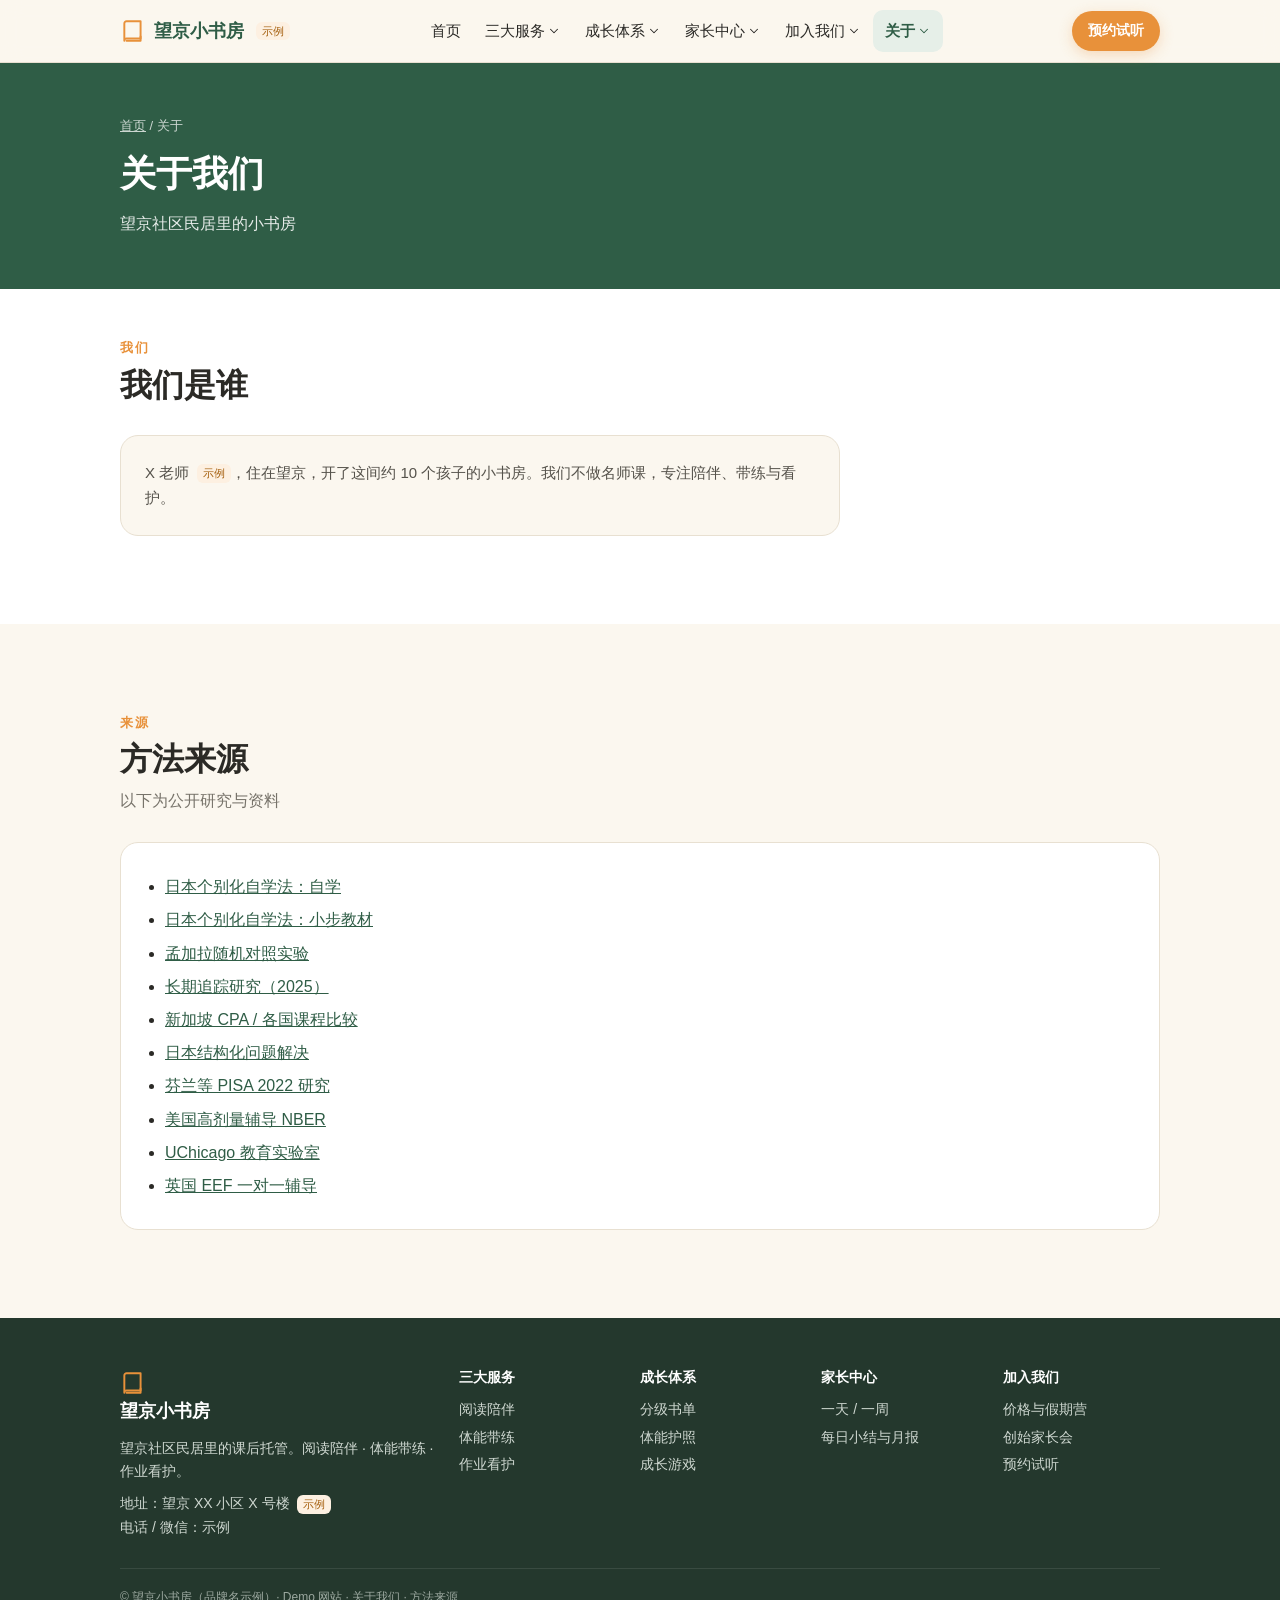
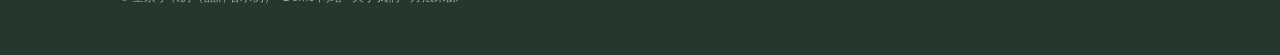
==== commit 5386cf12: "修复移动端导航；成长游戏示例弹窗；noscript 导航" ====
--- a/about.html
+++ b/about.html
@@ -1 +1 @@
-<!DOCTYPE html><html lang="zh-CN"><head><meta charset="utf-8"><meta name="viewport" content="width=device-width,initial-scale=1"><title>关于我们 · 望京小书房（示例）</title><link rel="stylesheet" href="style.css"></head><body><div id="nav"></div><main><div class="ph"><div class="w"><div class="crumb"><a href="index.html">首页</a> / 关于</div><h1>关于我们</h1><p>望京社区民居里的小书房</p></div></div><section class="alt"><div class="w"><div class="sh"><div class="k">我们</div><h2>我们是谁</h2></div><div class="c" style="max-width:720px"><p>X 老师 <i class="tag">示例</i>，住在望京，开了这间约 10 个孩子的小书房。我们不做名师课，专注陪伴、带练与看护。</p></div></div></section><section class=""><div class="w"><div class="sh"><div class="k">来源</div><h2>方法来源</h2><p>以下为公开研究与资料</p></div><div class="c"><ul class="li"><li><a href="https://www.kumon.com/about-kumon/kumon-method/self-learning" target="_blank" rel="noopener">日本个别化自学法：自学</a></li><li><a href="https://www.kumon.com/ca-en/about-kumon/kumon-method/small-step-worksheets" target="_blank" rel="noopener">日本个别化自学法：小步教材</a></li><li><a href="https://doi.org/10.1257/rct.2925-1.0" target="_blank" rel="noopener">孟加拉随机对照实验</a></li><li><a href="https://doi.org/10.1016/j.econedurev.2025.102657" target="_blank" rel="noopener">长期追踪研究（2025）</a></li><li><a href="https://doi.org/10.36948/ijfmr.2025.v07i01.35313" target="_blank" rel="noopener">新加坡 CPA / 各国课程比较</a></li><li><a href="https://www.ite.kspu.edu/index.php/ite/article/view/952" target="_blank" rel="noopener">日本结构化问题解决</a></li><li><a href="https://www.nature.com/articles/s41599-025-04466-y" target="_blank" rel="noopener">芬兰等 PISA 2022 研究</a></li><li><a href="https://doi.org/10.3386/w28531" target="_blank" rel="noopener">美国高剂量辅导 NBER</a></li><li><a href="https://educationlab.uchicago.edu/resources/nber-working-paper-can-technology-facilitate-scale-evidence-from-a-randomized-evaluation-of-high-dosage-tutoring/" target="_blank" rel="noopener">UChicago 教育实验室</a></li><li><a href="https://educationendowmentfoundation.org.uk/education-evidence/teaching-learning-toolkit/one-to-one-tuition" target="_blank" rel="noopener">英国 EEF 一对一辅导</a></li></ul></div></div></section></main><div id="foot"></div><script src="nav.js"></script></body></html>+<!DOCTYPE html><html lang="zh-CN"><head><meta charset="utf-8"><meta name="viewport" content="width=device-width,initial-scale=1"><title>关于我们 · 望京小书房（示例）</title><link rel="stylesheet" href="style.css"></head><body><div id="nav"></div><noscript><nav style="padding:12px 20px;background:#fff;border-bottom:1px solid #e8e0d1;font-size:14px;line-height:2"><a href="index.html">首页</a> · <a href="services.html">三大服务</a> · <a href="books.html">分级书单</a> · <a href="passport.html">体能护照</a> · <a href="game.html">成长游戏</a> · <a href="schedule.html">一天/一周</a> · <a href="parents.html">每日小结与月报</a> · <a href="pricing.html">价格与假期营</a> · <a href="founders.html">创始家长会</a> · <a href="join.html">预约试听</a> · <a href="about.html">关于</a></nav></noscript><main><div class="ph"><div class="w"><div class="crumb"><a href="index.html">首页</a> / 关于</div><h1>关于我们</h1><p>望京社区民居里的小书房</p></div></div><section class="alt"><div class="w"><div class="sh"><div class="k">我们</div><h2>我们是谁</h2></div><div class="c" style="max-width:720px"><p>X 老师 <i class="tag">示例</i>，住在望京，开了这间约 10 个孩子的小书房。我们不做名师课，专注陪伴、带练与看护。</p></div></div></section><section class=""><div class="w"><div class="sh"><div class="k">来源</div><h2>方法来源</h2><p>以下为公开研究与资料</p></div><div class="c"><ul class="li"><li><a href="https://www.kumon.com/about-kumon/kumon-method/self-learning" target="_blank" rel="noopener">日本个别化自学法：自学</a></li><li><a href="https://www.kumon.com/ca-en/about-kumon/kumon-method/small-step-worksheets" target="_blank" rel="noopener">日本个别化自学法：小步教材</a></li><li><a href="https://doi.org/10.1257/rct.2925-1.0" target="_blank" rel="noopener">孟加拉随机对照实验</a></li><li><a href="https://doi.org/10.1016/j.econedurev.2025.102657" target="_blank" rel="noopener">长期追踪研究（2025）</a></li><li><a href="https://doi.org/10.36948/ijfmr.2025.v07i01.35313" target="_blank" rel="noopener">新加坡 CPA / 各国课程比较</a></li><li><a href="https://www.ite.kspu.edu/index.php/ite/article/view/952" target="_blank" rel="noopener">日本结构化问题解决</a></li><li><a href="https://www.nature.com/articles/s41599-025-04466-y" target="_blank" rel="noopener">芬兰等 PISA 2022 研究</a></li><li><a href="https://doi.org/10.3386/w28531" target="_blank" rel="noopener">美国高剂量辅导 NBER</a></li><li><a href="https://educationlab.uchicago.edu/resources/nber-working-paper-can-technology-facilitate-scale-evidence-from-a-randomized-evaluation-of-high-dosage-tutoring/" target="_blank" rel="noopener">UChicago 教育实验室</a></li><li><a href="https://educationendowmentfoundation.org.uk/education-evidence/teaching-learning-toolkit/one-to-one-tuition" target="_blank" rel="noopener">英国 EEF 一对一辅导</a></li></ul></div></div></section></main><div id="foot"></div><script src="nav.js"></script></body></html>
--- a/style.css
+++ b/style.css
@@ -78,3 +78,18 @@
 .pill{display:inline-block;background:var(--o2);color:#a5600f;border-radius:999px;padding:2px 10px;font-size:13px;margin:3px 4px 3px 0}
 .gamebox{margin-top:14px;padding:12px 14px;border-radius:12px;background:var(--g2);font-size:14px;color:var(--g)}
 .menu .top{white-space:nowrap}.menu{gap:0}
+.hd .drawer .w{display:block;height:auto}.menu .grp>a.top{display:flex;align-items:center;gap:2px}.drawer .mi{padding:8px 6px}
+.c.ex{cursor:pointer;transition:.2s}.c.ex:hover{transform:translateY(-3px);box-shadow:0 10px 26px #0000001a;border-color:var(--g)}.c.ex:active{transform:scale(.99)}.c.ex:focus-visible{outline:3px solid var(--o)}
+.chip{border:0;cursor:pointer;font:inherit;font-size:13px}.chip:hover{background:var(--o);color:#fff}
+.mask{position:fixed;inset:0;background:rgba(30,40,34,.5);z-index:100;display:flex;align-items:flex-end;justify-content:center}.mask[hidden]{display:none}
+.sheet{background:#fff;width:100%;max-height:88vh;overflow:auto;border-radius:22px 22px 0 0;padding:26px 20px 22px;position:relative;animation:up .25s}
+.sheet h3{font-size:20px;padding-right:36px}.x{position:absolute;top:14px;right:14px;width:36px;height:36px;border-radius:50%;border:0;background:var(--cream2);font-size:22px;cursor:pointer}
+.daily{margin:14px 0;padding:12px 14px;background:var(--g2);border-radius:12px;color:var(--g);font-size:14px}
+.sheet .map .tile{cursor:default}.pop{position:absolute;z-index:120;max-width:260px;background:var(--t);color:#fff;font-size:13px;padding:8px 12px;border-radius:10px;box-shadow:0 6px 18px #0003}
+@keyframes up{from{transform:translateY(40px);opacity:0}}
+@media(min-width:820px){.mask{align-items:center}.sheet{max-width:520px;border-radius:22px}}
+/* mobile nav hard fix */
+@media(max-width:899px){.hd .menu,.btn.book{display:none!important}.burger{display:block!important}.hd .drawer{display:none}.hd .drawer.open{display:block}.hd .drawer .w{display:block!important;height:auto}.drawer .mega{display:none}}
+@media(min-width:900px){.burger,.hd .drawer,.hd .drawer.open{display:none!important}.hd .menu{display:flex!important}.btn.book{display:inline-flex}}
+@media(hover:none){.menu .grp:hover .mega{display:none}}
+.menu .top,.mi b,.dtop,.acc summary{white-space:nowrap}
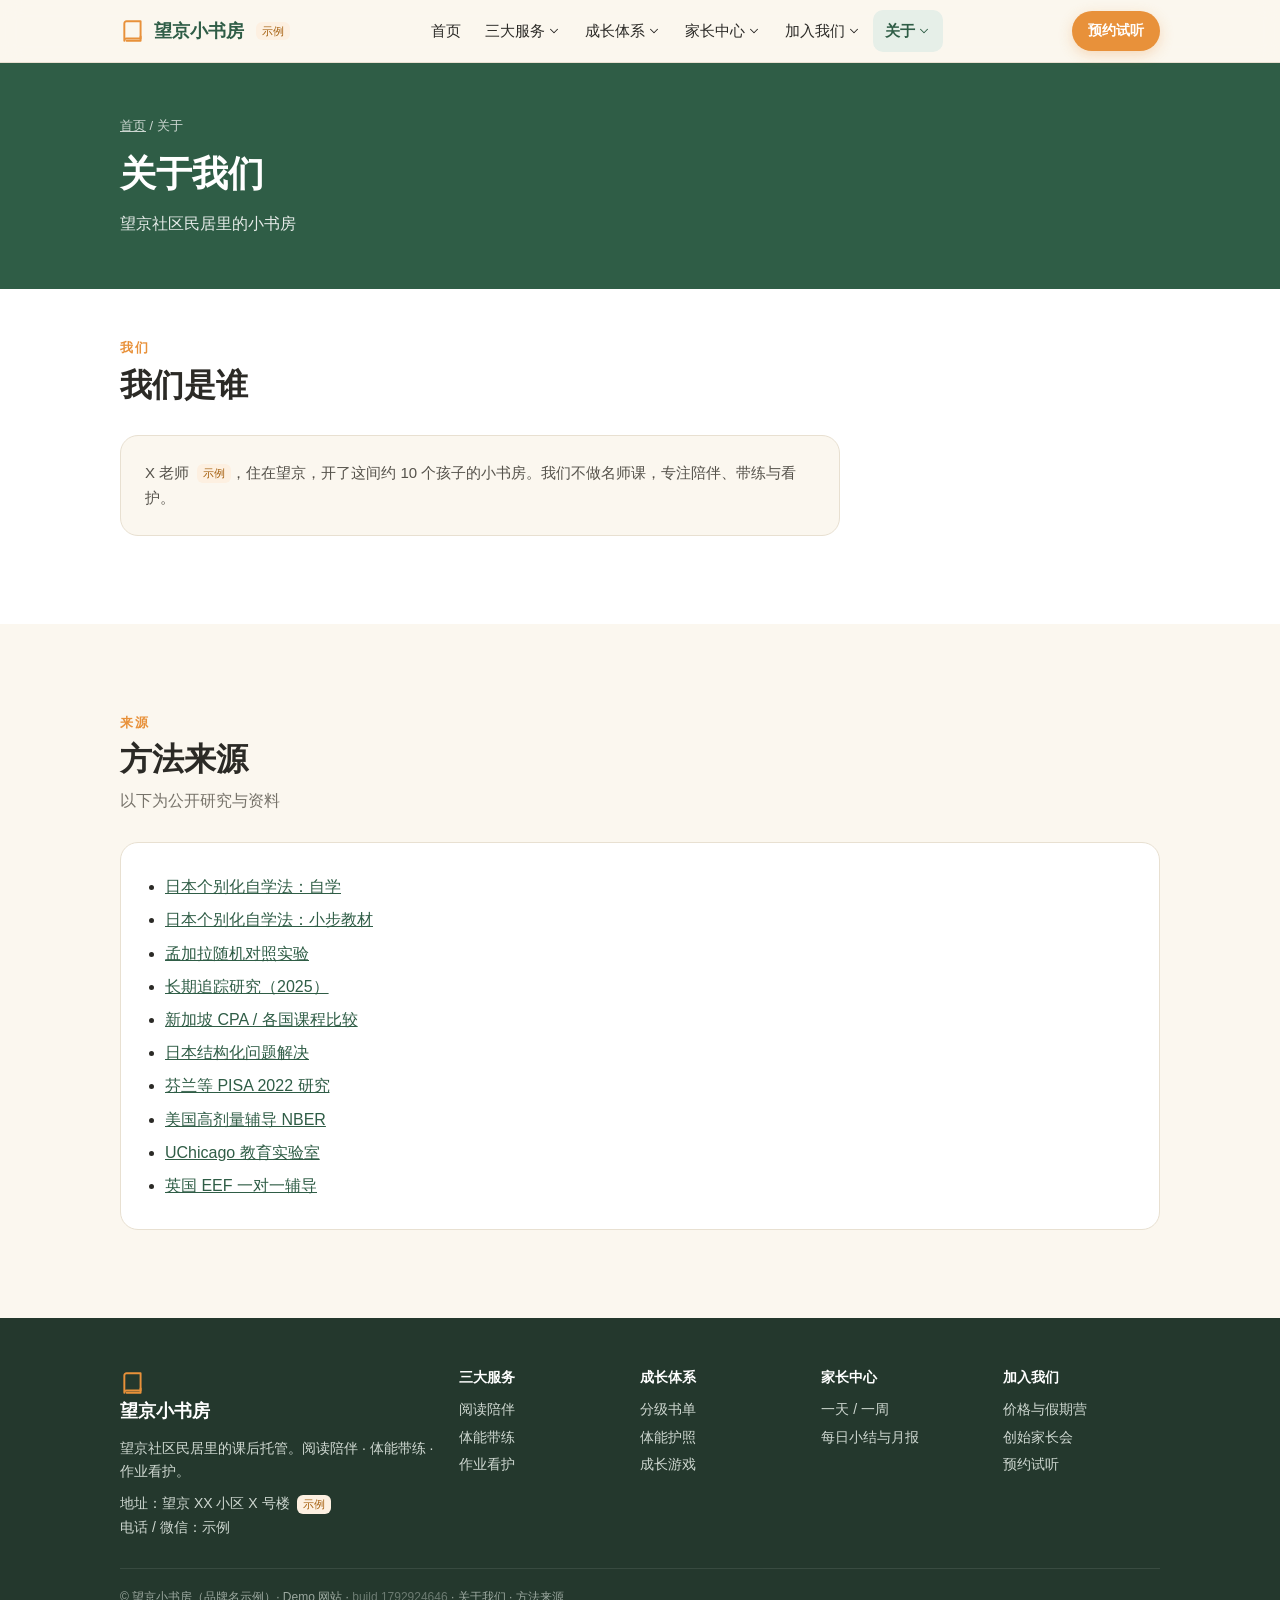
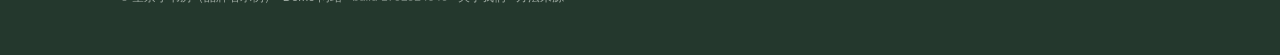
==== commit f85066ec: "独立移动抽屉 + 缓存版本号 + 底部预约条优化" ====
--- a/about.html
+++ b/about.html
@@ -1 +1 @@
-<!DOCTYPE html><html lang="zh-CN"><head><meta charset="utf-8"><meta name="viewport" content="width=device-width,initial-scale=1"><title>关于我们 · 望京小书房（示例）</title><link rel="stylesheet" href="style.css"></head><body><div id="nav"></div><noscript><nav style="padding:12px 20px;background:#fff;border-bottom:1px solid #e8e0d1;font-size:14px;line-height:2"><a href="index.html">首页</a> · <a href="services.html">三大服务</a> · <a href="books.html">分级书单</a> · <a href="passport.html">体能护照</a> · <a href="game.html">成长游戏</a> · <a href="schedule.html">一天/一周</a> · <a href="parents.html">每日小结与月报</a> · <a href="pricing.html">价格与假期营</a> · <a href="founders.html">创始家长会</a> · <a href="join.html">预约试听</a> · <a href="about.html">关于</a></nav></noscript><main><div class="ph"><div class="w"><div class="crumb"><a href="index.html">首页</a> / 关于</div><h1>关于我们</h1><p>望京社区民居里的小书房</p></div></div><section class="alt"><div class="w"><div class="sh"><div class="k">我们</div><h2>我们是谁</h2></div><div class="c" style="max-width:720px"><p>X 老师 <i class="tag">示例</i>，住在望京，开了这间约 10 个孩子的小书房。我们不做名师课，专注陪伴、带练与看护。</p></div></div></section><section class=""><div class="w"><div class="sh"><div class="k">来源</div><h2>方法来源</h2><p>以下为公开研究与资料</p></div><div class="c"><ul class="li"><li><a href="https://www.kumon.com/about-kumon/kumon-method/self-learning" target="_blank" rel="noopener">日本个别化自学法：自学</a></li><li><a href="https://www.kumon.com/ca-en/about-kumon/kumon-method/small-step-worksheets" target="_blank" rel="noopener">日本个别化自学法：小步教材</a></li><li><a href="https://doi.org/10.1257/rct.2925-1.0" target="_blank" rel="noopener">孟加拉随机对照实验</a></li><li><a href="https://doi.org/10.1016/j.econedurev.2025.102657" target="_blank" rel="noopener">长期追踪研究（2025）</a></li><li><a href="https://doi.org/10.36948/ijfmr.2025.v07i01.35313" target="_blank" rel="noopener">新加坡 CPA / 各国课程比较</a></li><li><a href="https://www.ite.kspu.edu/index.php/ite/article/view/952" target="_blank" rel="noopener">日本结构化问题解决</a></li><li><a href="https://www.nature.com/articles/s41599-025-04466-y" target="_blank" rel="noopener">芬兰等 PISA 2022 研究</a></li><li><a href="https://doi.org/10.3386/w28531" target="_blank" rel="noopener">美国高剂量辅导 NBER</a></li><li><a href="https://educationlab.uchicago.edu/resources/nber-working-paper-can-technology-facilitate-scale-evidence-from-a-randomized-evaluation-of-high-dosage-tutoring/" target="_blank" rel="noopener">UChicago 教育实验室</a></li><li><a href="https://educationendowmentfoundation.org.uk/education-evidence/teaching-learning-toolkit/one-to-one-tuition" target="_blank" rel="noopener">英国 EEF 一对一辅导</a></li></ul></div></div></section></main><div id="foot"></div><script src="nav.js"></script></body></html>+<!DOCTYPE html><html lang="zh-CN"><head><meta charset="utf-8"><meta name="viewport" content="width=device-width,initial-scale=1,viewport-fit=cover"><title>关于我们 · 望京小书房（示例）</title><link rel="stylesheet" href="style.css?v=1792924646"></head><body><div id="nav"></div><noscript><nav style="padding:12px 20px;background:#fff;border-bottom:1px solid #e8e0d1;font-size:14px;line-height:2"><a href="index.html">首页</a> · <a href="services.html">三大服务</a> · <a href="books.html">分级书单</a> · <a href="passport.html">体能护照</a> · <a href="game.html">成长游戏</a> · <a href="schedule.html">一天/一周</a> · <a href="parents.html">每日小结与月报</a> · <a href="pricing.html">价格与假期营</a> · <a href="founders.html">创始家长会</a> · <a href="join.html">预约试听</a> · <a href="about.html">关于</a></nav></noscript><main><div class="ph"><div class="w"><div class="crumb"><a href="index.html">首页</a> / 关于</div><h1>关于我们</h1><p>望京社区民居里的小书房</p></div></div><section class="alt"><div class="w"><div class="sh"><div class="k">我们</div><h2>我们是谁</h2></div><div class="c" style="max-width:720px"><p>X 老师 <i class="tag">示例</i>，住在望京，开了这间约 10 个孩子的小书房。我们不做名师课，专注陪伴、带练与看护。</p></div></div></section><section class=""><div class="w"><div class="sh"><div class="k">来源</div><h2>方法来源</h2><p>以下为公开研究与资料</p></div><div class="c"><ul class="li"><li><a href="https://www.kumon.com/about-kumon/kumon-method/self-learning" target="_blank" rel="noopener">日本个别化自学法：自学</a></li><li><a href="https://www.kumon.com/ca-en/about-kumon/kumon-method/small-step-worksheets" target="_blank" rel="noopener">日本个别化自学法：小步教材</a></li><li><a href="https://doi.org/10.1257/rct.2925-1.0" target="_blank" rel="noopener">孟加拉随机对照实验</a></li><li><a href="https://doi.org/10.1016/j.econedurev.2025.102657" target="_blank" rel="noopener">长期追踪研究（2025）</a></li><li><a href="https://doi.org/10.36948/ijfmr.2025.v07i01.35313" target="_blank" rel="noopener">新加坡 CPA / 各国课程比较</a></li><li><a href="https://www.ite.kspu.edu/index.php/ite/article/view/952" target="_blank" rel="noopener">日本结构化问题解决</a></li><li><a href="https://www.nature.com/articles/s41599-025-04466-y" target="_blank" rel="noopener">芬兰等 PISA 2022 研究</a></li><li><a href="https://doi.org/10.3386/w28531" target="_blank" rel="noopener">美国高剂量辅导 NBER</a></li><li><a href="https://educationlab.uchicago.edu/resources/nber-working-paper-can-technology-facilitate-scale-evidence-from-a-randomized-evaluation-of-high-dosage-tutoring/" target="_blank" rel="noopener">UChicago 教育实验室</a></li><li><a href="https://educationendowmentfoundation.org.uk/education-evidence/teaching-learning-toolkit/one-to-one-tuition" target="_blank" rel="noopener">英国 EEF 一对一辅导</a></li></ul></div></div></section></main><div id="foot"></div><script src="nav.js?v=1792924646"></script></body></html>
--- a/style.css
+++ b/style.css
@@ -93,3 +93,22 @@
 @media(min-width:900px){.burger,.hd .drawer,.hd .drawer.open{display:none!important}.hd .menu{display:flex!important}.btn.book{display:inline-flex}}
 @media(hover:none){.menu .grp:hover .mega{display:none}}
 .menu .top,.mi b,.dtop,.acc summary{white-space:nowrap}
+.drawer a.mi{display:flex;background:none;margin:0;padding:8px 4px;border-radius:10px}.drawer a.dtop{display:block;background:none;border-radius:0;margin:0;padding:12px 4px;font-size:16px}.drawer a.btn{display:flex;background:var(--o);color:#fff;margin:16px 0 0;padding:13px;border-radius:999px;font-size:16px}.acc summary{font-weight:600;font-size:16px}
+.fab{bottom:calc(10px + env(safe-area-inset-bottom));transform:translateY(140%);opacity:0;transition:.25s;pointer-events:none}.fab.show{transform:none;opacity:1;pointer-events:auto}.fab .btn{padding:10px 18px;font-size:15px;box-shadow:0 6px 18px rgba(0,0,0,.18)}
+@media(max-width:899px){body{padding-bottom:calc(60px + env(safe-area-inset-bottom))}}@media(min-width:900px){.fab{display:none}}
+/* v5 standalone mobile drawer */
+.drawer{display:none!important}
+.mdrawer{display:none;position:fixed;left:0;right:0;top:62px;bottom:0;z-index:60;background:#fff;overflow-y:auto;-webkit-overflow-scrolling:touch;border-top:1px solid var(--line)}
+.mdrawer.open{display:block!important}
+.mdrawer .mdw{display:block!important;width:100%;max-width:none;padding:6px 20px calc(24px + env(safe-area-inset-bottom))}
+.mdrawer a,.mdrawer details,.mdrawer summary{width:100%!important;white-space:nowrap!important;writing-mode:horizontal-tb}
+.mdrawer .dtop{display:block!important;padding:14px 4px;font-weight:600;font-size:16px;color:var(--t);text-decoration:none;border-bottom:1px solid var(--line);background:none;border-radius:0;margin:0}
+.mdrawer details.acc{display:block!important;border:0;border-bottom:1px solid var(--line);border-radius:0;padding:0;margin:0;background:none}
+.mdrawer .acc summary{display:flex!important;flex-direction:row;justify-content:space-between;align-items:center;padding:14px 4px;font-weight:600;font-size:16px;list-style:none}
+.mdrawer .acc summary::-webkit-details-marker{display:none}.mdrawer .acc summary .ic{width:18px;height:18px}
+.mdrawer a.mi{display:flex!important;flex-direction:row;align-items:center;gap:12px;padding:10px 4px;margin:0;background:none;text-decoration:none;color:var(--t)}
+.mdrawer .mi>span:last-child{display:flex;flex-direction:column;white-space:normal!important}.mdrawer .mi small{white-space:normal}
+.mdrawer .mbtn{display:block!important;text-align:center;margin-top:18px;padding:14px;border-radius:999px;background:var(--o);color:#fff;font-weight:700;text-decoration:none}
+body.noscroll{overflow:hidden}
+@media(min-width:900px){.mdrawer,.mdrawer.open{display:none!important}}
+@media(max-width:899px){.hd .menu,.hd nav.menu{display:none!important}}
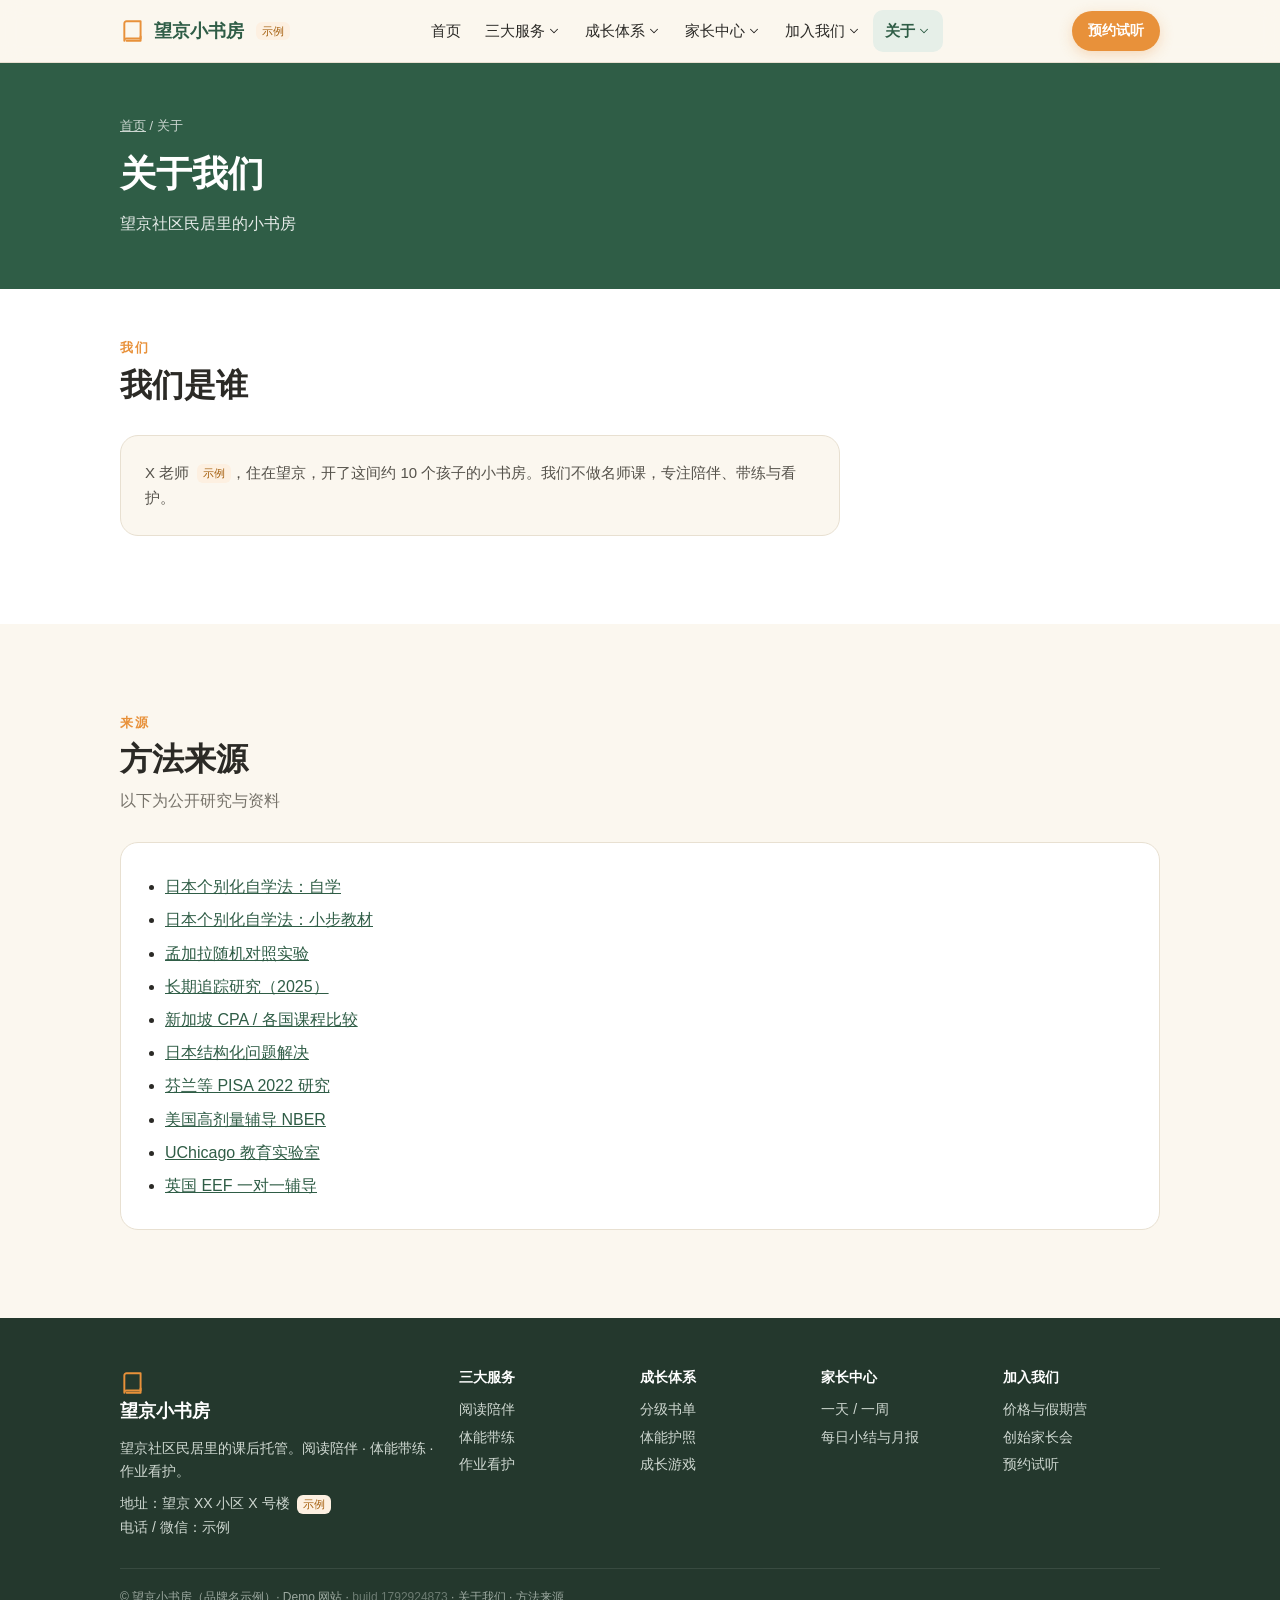
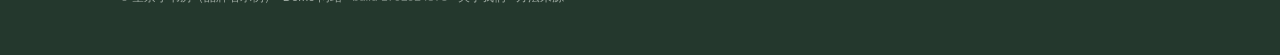
==== commit e385d079: "审核修复：示例链接箭头重复" ====
--- a/about.html
+++ b/about.html
@@ -1 +1 @@
-<!DOCTYPE html><html lang="zh-CN"><head><meta charset="utf-8"><meta name="viewport" content="width=device-width,initial-scale=1,viewport-fit=cover"><title>关于我们 · 望京小书房（示例）</title><link rel="stylesheet" href="style.css?v=1792924646"></head><body><div id="nav"></div><noscript><nav style="padding:12px 20px;background:#fff;border-bottom:1px solid #e8e0d1;font-size:14px;line-height:2"><a href="index.html">首页</a> · <a href="services.html">三大服务</a> · <a href="books.html">分级书单</a> · <a href="passport.html">体能护照</a> · <a href="game.html">成长游戏</a> · <a href="schedule.html">一天/一周</a> · <a href="parents.html">每日小结与月报</a> · <a href="pricing.html">价格与假期营</a> · <a href="founders.html">创始家长会</a> · <a href="join.html">预约试听</a> · <a href="about.html">关于</a></nav></noscript><main><div class="ph"><div class="w"><div class="crumb"><a href="index.html">首页</a> / 关于</div><h1>关于我们</h1><p>望京社区民居里的小书房</p></div></div><section class="alt"><div class="w"><div class="sh"><div class="k">我们</div><h2>我们是谁</h2></div><div class="c" style="max-width:720px"><p>X 老师 <i class="tag">示例</i>，住在望京，开了这间约 10 个孩子的小书房。我们不做名师课，专注陪伴、带练与看护。</p></div></div></section><section class=""><div class="w"><div class="sh"><div class="k">来源</div><h2>方法来源</h2><p>以下为公开研究与资料</p></div><div class="c"><ul class="li"><li><a href="https://www.kumon.com/about-kumon/kumon-method/self-learning" target="_blank" rel="noopener">日本个别化自学法：自学</a></li><li><a href="https://www.kumon.com/ca-en/about-kumon/kumon-method/small-step-worksheets" target="_blank" rel="noopener">日本个别化自学法：小步教材</a></li><li><a href="https://doi.org/10.1257/rct.2925-1.0" target="_blank" rel="noopener">孟加拉随机对照实验</a></li><li><a href="https://doi.org/10.1016/j.econedurev.2025.102657" target="_blank" rel="noopener">长期追踪研究（2025）</a></li><li><a href="https://doi.org/10.36948/ijfmr.2025.v07i01.35313" target="_blank" rel="noopener">新加坡 CPA / 各国课程比较</a></li><li><a href="https://www.ite.kspu.edu/index.php/ite/article/view/952" target="_blank" rel="noopener">日本结构化问题解决</a></li><li><a href="https://www.nature.com/articles/s41599-025-04466-y" target="_blank" rel="noopener">芬兰等 PISA 2022 研究</a></li><li><a href="https://doi.org/10.3386/w28531" target="_blank" rel="noopener">美国高剂量辅导 NBER</a></li><li><a href="https://educationlab.uchicago.edu/resources/nber-working-paper-can-technology-facilitate-scale-evidence-from-a-randomized-evaluation-of-high-dosage-tutoring/" target="_blank" rel="noopener">UChicago 教育实验室</a></li><li><a href="https://educationendowmentfoundation.org.uk/education-evidence/teaching-learning-toolkit/one-to-one-tuition" target="_blank" rel="noopener">英国 EEF 一对一辅导</a></li></ul></div></div></section></main><div id="foot"></div><script src="nav.js?v=1792924646"></script></body></html>+<!DOCTYPE html><html lang="zh-CN"><head><meta charset="utf-8"><meta name="viewport" content="width=device-width,initial-scale=1,viewport-fit=cover"><title>关于我们 · 望京小书房（示例）</title><link rel="stylesheet" href="style.css?v=1792924873"></head><body><div id="nav"></div><noscript><nav style="padding:12px 20px;background:#fff;border-bottom:1px solid #e8e0d1;font-size:14px;line-height:2"><a href="index.html">首页</a> · <a href="services.html">三大服务</a> · <a href="books.html">分级书单</a> · <a href="passport.html">体能护照</a> · <a href="game.html">成长游戏</a> · <a href="schedule.html">一天/一周</a> · <a href="parents.html">每日小结与月报</a> · <a href="pricing.html">价格与假期营</a> · <a href="founders.html">创始家长会</a> · <a href="join.html">预约试听</a> · <a href="about.html">关于</a></nav></noscript><main><div class="ph"><div class="w"><div class="crumb"><a href="index.html">首页</a> / 关于</div><h1>关于我们</h1><p>望京社区民居里的小书房</p></div></div><section class="alt"><div class="w"><div class="sh"><div class="k">我们</div><h2>我们是谁</h2></div><div class="c" style="max-width:720px"><p>X 老师 <i class="tag">示例</i>，住在望京，开了这间约 10 个孩子的小书房。我们不做名师课，专注陪伴、带练与看护。</p></div></div></section><section class=""><div class="w"><div class="sh"><div class="k">来源</div><h2>方法来源</h2><p>以下为公开研究与资料</p></div><div class="c"><ul class="li"><li><a href="https://www.kumon.com/about-kumon/kumon-method/self-learning" target="_blank" rel="noopener">日本个别化自学法：自学</a></li><li><a href="https://www.kumon.com/ca-en/about-kumon/kumon-method/small-step-worksheets" target="_blank" rel="noopener">日本个别化自学法：小步教材</a></li><li><a href="https://doi.org/10.1257/rct.2925-1.0" target="_blank" rel="noopener">孟加拉随机对照实验</a></li><li><a href="https://doi.org/10.1016/j.econedurev.2025.102657" target="_blank" rel="noopener">长期追踪研究（2025）</a></li><li><a href="https://doi.org/10.36948/ijfmr.2025.v07i01.35313" target="_blank" rel="noopener">新加坡 CPA / 各国课程比较</a></li><li><a href="https://www.ite.kspu.edu/index.php/ite/article/view/952" target="_blank" rel="noopener">日本结构化问题解决</a></li><li><a href="https://www.nature.com/articles/s41599-025-04466-y" target="_blank" rel="noopener">芬兰等 PISA 2022 研究</a></li><li><a href="https://doi.org/10.3386/w28531" target="_blank" rel="noopener">美国高剂量辅导 NBER</a></li><li><a href="https://educationlab.uchicago.edu/resources/nber-working-paper-can-technology-facilitate-scale-evidence-from-a-randomized-evaluation-of-high-dosage-tutoring/" target="_blank" rel="noopener">UChicago 教育实验室</a></li><li><a href="https://educationendowmentfoundation.org.uk/education-evidence/teaching-learning-toolkit/one-to-one-tuition" target="_blank" rel="noopener">英国 EEF 一对一辅导</a></li></ul></div></div></section></main><div id="foot"></div><script src="nav.js?v=1792924873"></script></body></html>
